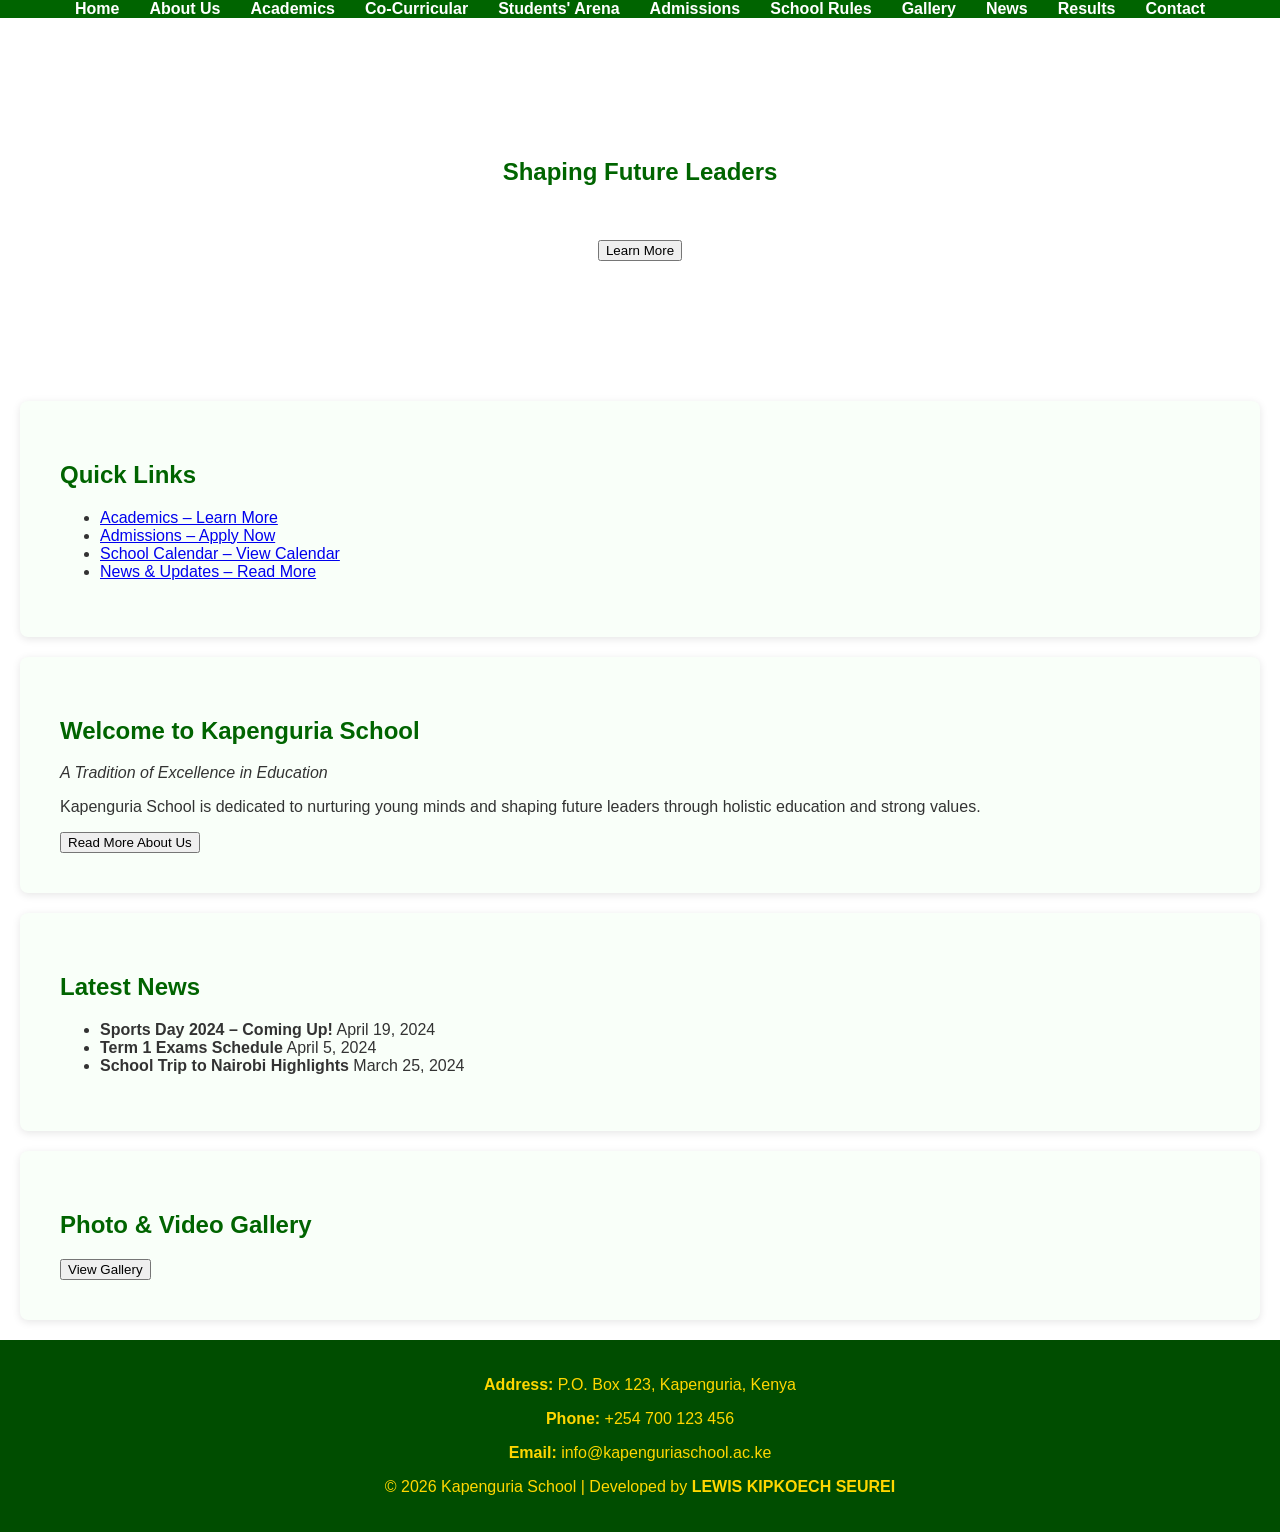
==== index.html @ b2e63610 "Update index.html" ====
<!DOCTYPE html>
<html lang="en">
<head>
  <meta charset="UTF-8">
  <title>Kapenguria School</title>
  <link rel="stylesheet" href="style.css">

  <!-- Google Analytics -->
  <script async src="https://www.googletagmanager.com/gtag/js?id=G-9W8LFZ3WFD"></script>
  <script>
    window.dataLayer = window.dataLayer || [];
    function gtag(){dataLayer.push(arguments);}
    gtag('js', new Date());
    gtag('config', 'G-9W8LFZ3WFD');
  </script>
</head>
<body>
  <header>
    <nav>
      <ul>
        <li><a href="index.html">Home</a></li>
        <li><a href="about.html">About Us</a></li>
        <li><a href="academics.html">Academics</a></li>
        <li><a href="co-curricular.html">Co-Curricular</a></li>
        <li><a href="students.html">Students' Arena</a></li>
        <li><a href="admissions.html">Admissions</a></li>
        <li><a href="rules.html">School Rules</a></li>
        <li><a href="gallery.html">Gallery</a></li>
        <li><a href="news.html">News</a></li>
        <li><a href="results.html">Results</a></li>
        <li><a href="contact.html">Contact</a></li>
      </ul>
    </nav>
  </header>

  <section class="hero">
    <h1>Shaping Future Leaders</h1>
    <p>Excellence • Discipline • Success</p>
    <button>Learn More</button>
  </section>

  <section class="card">
    <h2>Quick Links</h2>
    <ul>
      <li><a href="academics.html">Academics – Learn More</a></li>
      <li><a href="admissions.html">Admissions – Apply Now</a></li>
      <li><a href="calendar.html">School Calendar – View Calendar</a></li>
      <li><a href="news.html">News & Updates – Read More</a></li>
    </ul>
  </section>

  <section class="card">
    <h2>Welcome to Kapenguria School</h2>
    <p><em>A Tradition of Excellence in Education</em></p>
    <p>Kapenguria School is dedicated to nurturing young minds and shaping future leaders through holistic education and strong values.</p>
    <button>Read More About Us</button>
  </section>

  <section class="card">
    <h2>Latest News</h2>
    <ul>
      <li><strong>Sports Day 2024 – Coming Up!</strong> April 19, 2024</li>
      <li><strong>Term 1 Exams Schedule</strong> April 5, 2024</li>
      <li><strong>School Trip to Nairobi Highlights</strong> March 25, 2024</li>
    </ul>
  </section>

  <section class="card">
    <h2>Photo & Video Gallery</h2>
    <button>View Gallery</button>
  </section>

  <footer>
    <p><strong>Address:</strong> P.O. Box 123, Kapenguria, Kenya</p>
    <p><strong>Phone:</strong> +254 700 123 456</p>
    <p><strong>Email:</strong> info@kapenguriaschool.ac.ke</p>
    <p>© 2026 Kapenguria School | Developed by <strong>LEWIS KIPKOECH SEUREI</strong></p>
  </footer>
</body>
</html>
---- style.css ----
body {font-family:'Montserrat',sans-serif;margin:0;padding:0;color:#333;background:#fff;}
h1,h2,h3 {font-family:'Oswald',sans-serif;color:#006400;}
nav {background:#006400;}
nav ul {list-style:none;display:flex;justify-content:center;margin:0;padding:0;}
nav ul li {margin:0 15px;}
nav ul li a {color:white;text-decoration:none;font-weight:bold;}
nav ul li a:hover {color:#FFD700;}
.hero {background:url('../images/hero.jpg') center/cover no-repeat;color:white;text-align:center;padding:120px 20px;}
.btn {background:#FFD700;color:#004d00;padding:10px 20px;border-radius:5px;text-decoration:none;font-weight:bold;}
.card {background:#f9fff9;padding:40px;margin:20px;border-radius:8px;box-shadow:0 2px 8px rgba(0,0,0,0.1);}
footer {background:#004d00;color:white;text-align:center;padding:20px;}
footer p {color:#FFD700;}
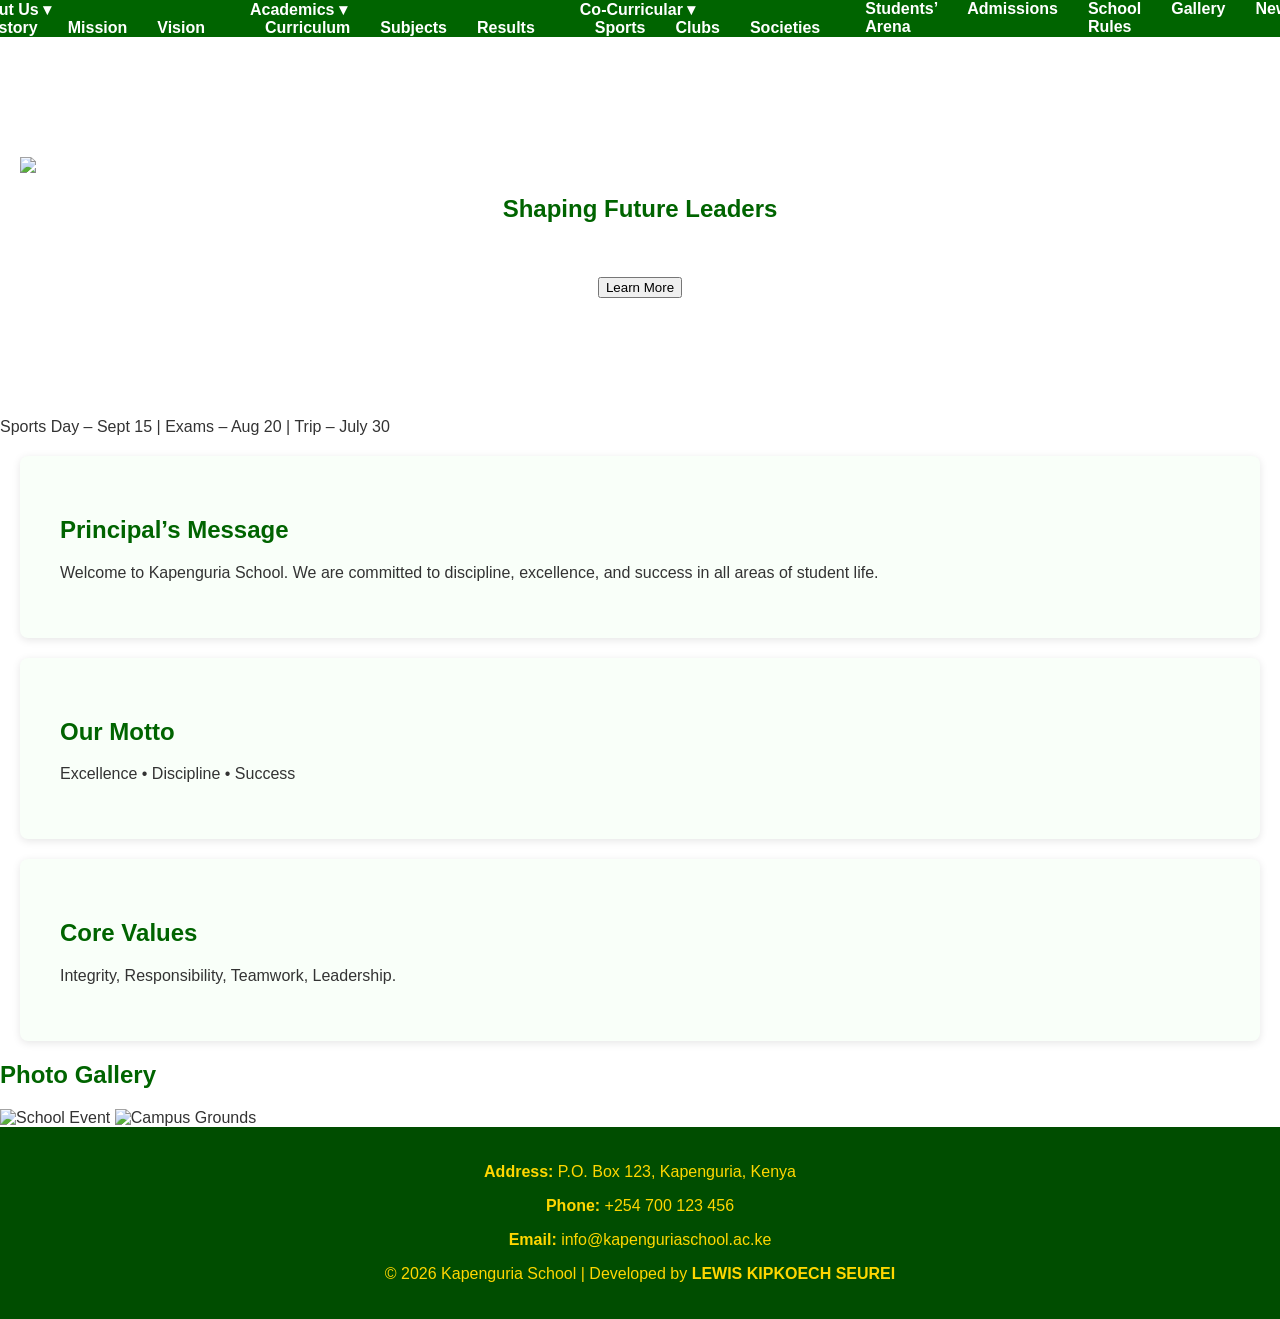
==== commit a1430f81: "Update index.html" ====
--- a/index.html
+++ b/index.html
@@ -3,78 +3,114 @@
 <head>
   <meta charset="UTF-8">
   <title>Kapenguria School</title>
-  <link rel="stylesheet" href="style.css">
-
-  <!-- Google Analytics -->
-  <script async src="https://www.googletagmanager.com/gtag/js?id=G-9W8LFZ3WFD"></script>
-  <script>
-    window.dataLayer = window.dataLayer || [];
-    function gtag(){dataLayer.push(arguments);}
-    gtag('js', new Date());
-    gtag('config', 'G-9W8LFZ3WFD');
-  </script>
+  <link rel="stylesheet" href="style.css"> <!-- Maroon & Cream theme -->
+  <style>
+    /* Slideshow styling */
+    .slides img { display: none; }
+    .slides img.active { display: block; }
+  </style>
 </head>
 <body>
+  <!-- Navigation -->
   <header>
     <nav>
       <ul>
         <li><a href="index.html">Home</a></li>
-        <li><a href="about.html">About Us</a></li>
-        <li><a href="academics.html">Academics</a></li>
-        <li><a href="co-curricular.html">Co-Curricular</a></li>
-        <li><a href="students.html">Students' Arena</a></li>
+        <li class="dropdown"><a href="about.html">About Us ▾</a>
+          <ul class="dropdown-content">
+            <li><a href="about.html#history">History</a></li>
+            <li><a href="about.html#mission">Mission</a></li>
+            <li><a href="about.html#vision">Vision</a></li>
+          </ul>
+        </li>
+        <li class="dropdown"><a href="academics.html">Academics ▾</a>
+          <ul class="dropdown-content">
+            <li><a href="academics.html#curriculum">Curriculum</a></li>
+            <li><a href="academics.html#subjects">Subjects</a></li>
+            <li><a href="results.html">Results</a></li>
+          </ul>
+        </li>
+        <li class="dropdown"><a href="co-curricular.html">Co-Curricular ▾</a>
+          <ul class="dropdown-content">
+            <li><a href="co-curricular.html#sports">Sports</a></li>
+            <li><a href="co-curricular.html#clubs">Clubs</a></li>
+            <li><a href="co-curricular.html#societies">Societies</a></li>
+          </ul>
+        </li>
+        <li><a href="students.html">Students’ Arena</a></li>
         <li><a href="admissions.html">Admissions</a></li>
         <li><a href="rules.html">School Rules</a></li>
         <li><a href="gallery.html">Gallery</a></li>
         <li><a href="news.html">News</a></li>
-        <li><a href="results.html">Results</a></li>
         <li><a href="contact.html">Contact</a></li>
       </ul>
     </nav>
   </header>
 
+  <!-- Hero Slideshow -->
   <section class="hero">
-    <h1>Shaping Future Leaders</h1>
-    <p>Excellence • Discipline • Success</p>
-    <button>Learn More</button>
+    <div class="slides">
+      <!-- Main Imgur hero image -->
+      <img src="https://i.imgur.com/YvYEh6N.jpg" alt="Kapenguria School Hero" class="active">
+      <!-- Secondary hero image -->
+      <img src="https://i.imgur.com/edsDFaW.jpg" alt="School Campus">
+      <!-- Removed broken/unused images -->
+    </div>
+    <div class="hero-text">
+      <h1>Shaping Future Leaders</h1>
+      <p>Excellence • Discipline • Success</p>
+      <button>Learn More</button>
+    </div>
   </section>
 
-  <section class="card">
-    <h2>Quick Links</h2>
-    <ul>
-      <li><a href="academics.html">Academics – Learn More</a></li>
-      <li><a href="admissions.html">Admissions – Apply Now</a></li>
-      <li><a href="calendar.html">School Calendar – View Calendar</a></li>
-      <li><a href="news.html">News & Updates – Read More</a></li>
-    </ul>
+  <!-- Announcements -->
+  <section class="ticker">
+    <div class="ticker-text">Sports Day – Sept 15 | Exams – Aug 20 | Trip – July 30</div>
   </section>
 
+  <!-- Principal’s Message -->
   <section class="card">
-    <h2>Welcome to Kapenguria School</h2>
-    <p><em>A Tradition of Excellence in Education</em></p>
-    <p>Kapenguria School is dedicated to nurturing young minds and shaping future leaders through holistic education and strong values.</p>
-    <button>Read More About Us</button>
+    <h2>Principal’s Message</h2>
+    <p>Welcome to Kapenguria School. We are committed to discipline, excellence, and success in all areas of student life.</p>
   </section>
 
-  <section class="card">
-    <h2>Latest News</h2>
-    <ul>
-      <li><strong>Sports Day 2024 – Coming Up!</strong> April 19, 2024</li>
-      <li><strong>Term 1 Exams Schedule</strong> April 5, 2024</li>
-      <li><strong>School Trip to Nairobi Highlights</strong> March 25, 2024</li>
-    </ul>
+  <!-- Motto & Values -->
+  <section class="card"><h2>Our Motto</h2><p>Excellence • Discipline • Success</p></section>
+  <section class="card"><h2>Core Values</h2><p>Integrity, Responsibility, Teamwork, Leadership.</p></section>
+
+  <!-- Gallery Preview -->
+  <section class="gallery">
+    <h2>Photo Gallery</h2>
+    <div class="gallery-grid">
+      <!-- Only working Imgur links kept -->
+      <img src="https://i.imgur.com/YvYEh6N.jpg" alt="School Event">
+      <img src="https://i.imgur.com/edsDFaW.jpg" alt="Campus Grounds">
+    </div>
   </section>
 
-  <section class="card">
-    <h2>Photo & Video Gallery</h2>
-    <button>View Gallery</button>
-  </section>
-
+  <!-- Footer -->
   <footer>
     <p><strong>Address:</strong> P.O. Box 123, Kapenguria, Kenya</p>
     <p><strong>Phone:</strong> +254 700 123 456</p>
     <p><strong>Email:</strong> info@kapenguriaschool.ac.ke</p>
     <p>© 2026 Kapenguria School | Developed by <strong>LEWIS KIPKOECH SEUREI</strong></p>
   </footer>
+
+  <!-- Slideshow Script -->
+  <script>
+    let current = 0;
+    const slides = document.querySelectorAll('.slides img');
+    function showSlide(index) {
+      slides.forEach((img, i) => {
+        img.classList.remove('active');
+        if (i === index) img.classList.add('active');
+      });
+    }
+    function nextSlide() {
+      current = (current + 1) % slides.length;
+      showSlide(current);
+    }
+    setInterval(nextSlide, 4000); // change every 4 seconds
+  </script>
 </body>
 </html>
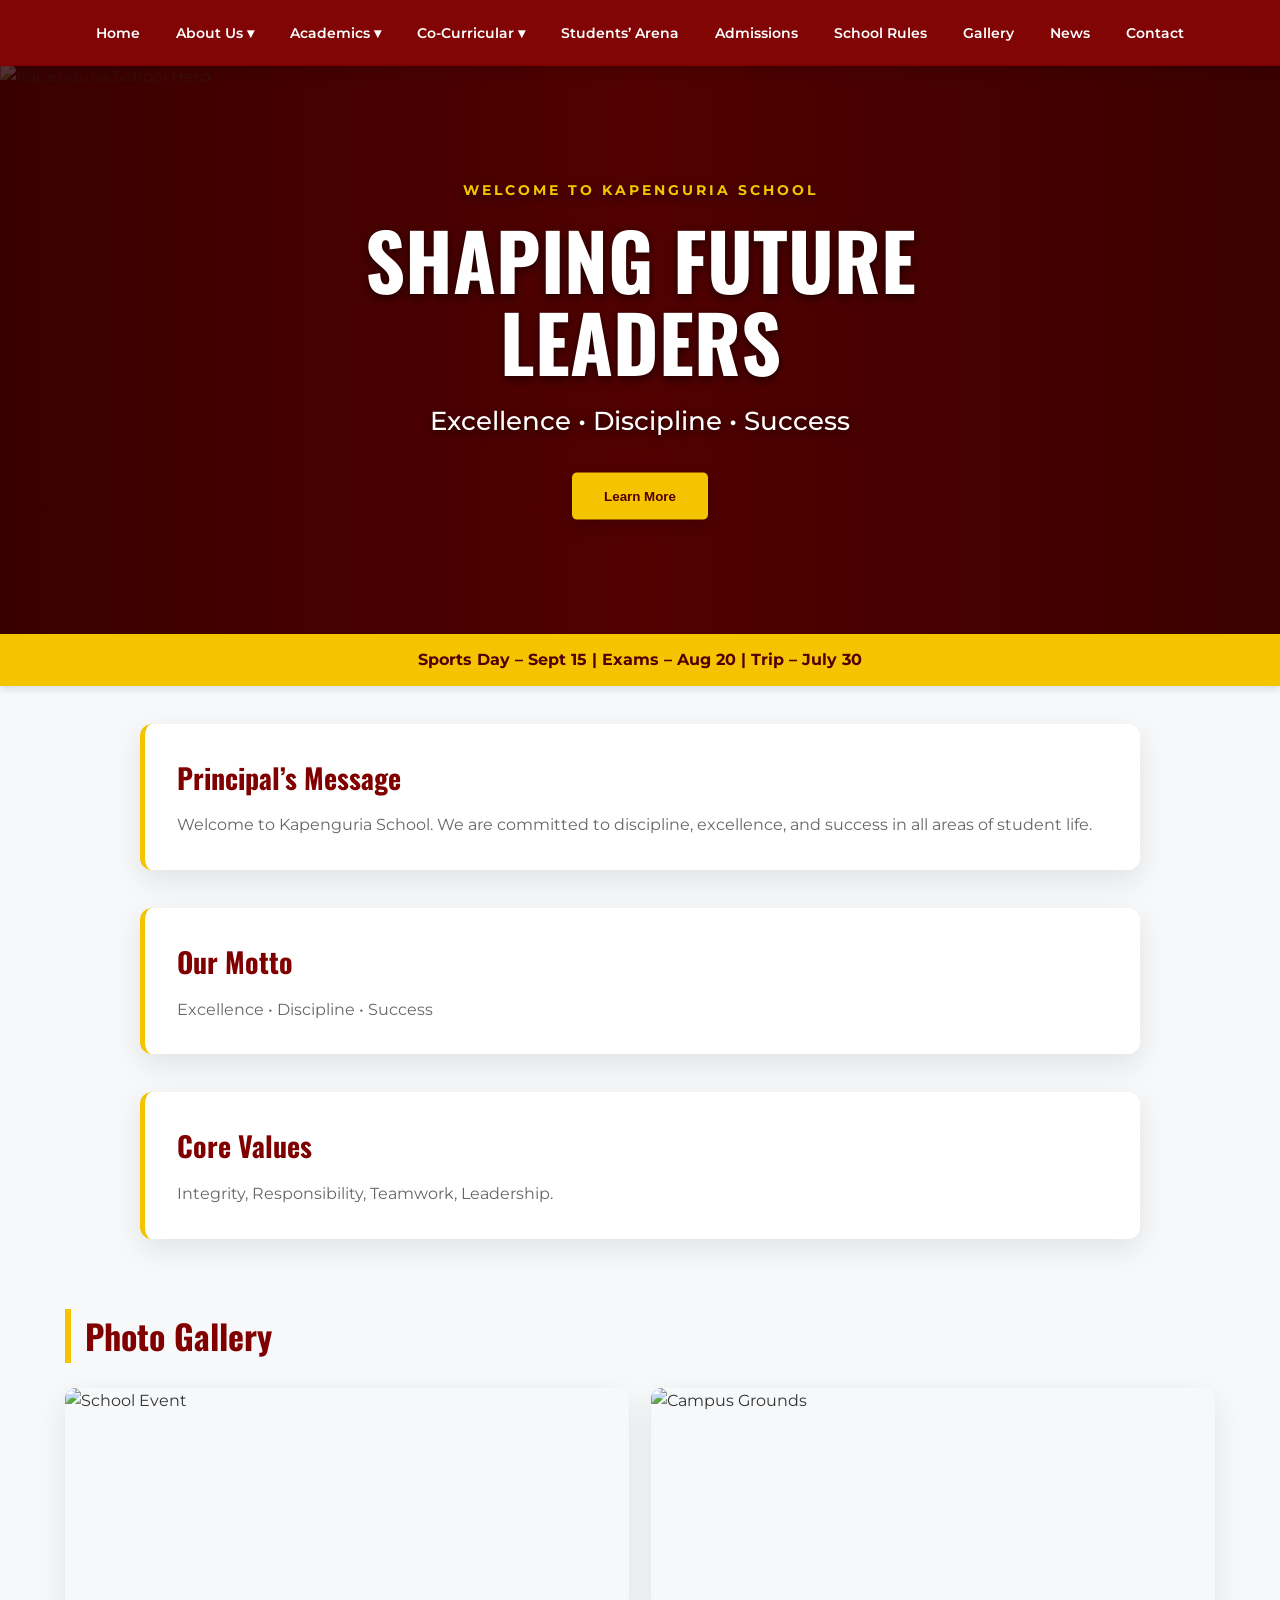
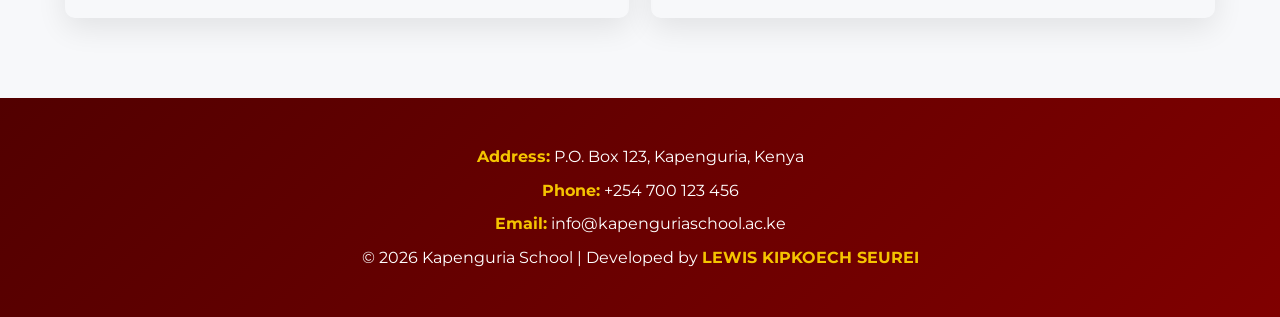
==== commit 6f90472b: "Enhance HTML structure with viewport and favicon Added viewport meta tag and favicon link. Updated c" ====
--- a/index.html
+++ b/index.html
@@ -3,15 +3,21 @@
 <head>
   <meta charset="UTF-8">
   <title>Kapenguria School</title>
-  <link rel="stylesheet" href="style.css"> <!-- Maroon & Cream theme -->
+  <meta name="viewport" content="width=device-width, initial-scale=1.0">
+  <!-- Favicon -->
+  <link rel="icon" type="image/png" href="https://i.imgur.com/tyjm8K4.png">
+  <!-- Styles -->
+  <link rel="stylesheet" href="style.css">
   <style>
-    /* Slideshow styling */
+    /* Ensure slideshow shows first image */
     .slides img { display: none; }
     .slides img.active { display: block; }
   </style>
 </head>
 <body>
-  <!-- Navigation -->
+  <!-- =========================
+       NAVIGATION
+  ========================== -->
   <header>
     <nav>
       <ul>
@@ -47,14 +53,14 @@
     </nav>
   </header>
 
-  <!-- Hero Slideshow -->
+  <!-- =========================
+       HERO SECTION
+  ========================== -->
   <section class="hero">
     <div class="slides">
-      <!-- Main Imgur hero image -->
+      <!-- Verified Imgur images only -->
       <img src="https://i.imgur.com/YvYEh6N.jpg" alt="Kapenguria School Hero" class="active">
-      <!-- Secondary hero image -->
       <img src="https://i.imgur.com/edsDFaW.jpg" alt="School Campus">
-      <!-- Removed broken/unused images -->
     </div>
     <div class="hero-text">
       <h1>Shaping Future Leaders</h1>
@@ -63,32 +69,48 @@
     </div>
   </section>
 
-  <!-- Announcements -->
+  <!-- =========================
+       ANNOUNCEMENTS
+  ========================== -->
   <section class="ticker">
     <div class="ticker-text">Sports Day – Sept 15 | Exams – Aug 20 | Trip – July 30</div>
   </section>
 
-  <!-- Principal’s Message -->
+  <!-- =========================
+       PRINCIPAL’S MESSAGE
+  ========================== -->
   <section class="card">
     <h2>Principal’s Message</h2>
     <p>Welcome to Kapenguria School. We are committed to discipline, excellence, and success in all areas of student life.</p>
   </section>
 
-  <!-- Motto & Values -->
-  <section class="card"><h2>Our Motto</h2><p>Excellence • Discipline • Success</p></section>
-  <section class="card"><h2>Core Values</h2><p>Integrity, Responsibility, Teamwork, Leadership.</p></section>
+  <!-- =========================
+       MOTTO & VALUES
+  ========================== -->
+  <section class="card">
+    <h2>Our Motto</h2>
+    <p>Excellence • Discipline • Success</p>
+  </section>
 
-  <!-- Gallery Preview -->
+  <section class="card">
+    <h2>Core Values</h2>
+    <p>Integrity, Responsibility, Teamwork, Leadership.</p>
+  </section>
+
+  <!-- =========================
+       GALLERY PREVIEW
+  ========================== -->
   <section class="gallery">
     <h2>Photo Gallery</h2>
     <div class="gallery-grid">
-      <!-- Only working Imgur links kept -->
       <img src="https://i.imgur.com/YvYEh6N.jpg" alt="School Event">
       <img src="https://i.imgur.com/edsDFaW.jpg" alt="Campus Grounds">
     </div>
   </section>
 
-  <!-- Footer -->
+  <!-- =========================
+       FOOTER
+  ========================== -->
   <footer>
     <p><strong>Address:</strong> P.O. Box 123, Kapenguria, Kenya</p>
     <p><strong>Phone:</strong> +254 700 123 456</p>
@@ -96,7 +118,9 @@
     <p>© 2026 Kapenguria School | Developed by <strong>LEWIS KIPKOECH SEUREI</strong></p>
   </footer>
 
-  <!-- Slideshow Script -->
+  <!-- =========================
+       SLIDESHOW SCRIPT
+  ========================== -->
   <script>
     let current = 0;
     const slides = document.querySelectorAll('.slides img');
@@ -114,3 +138,4 @@
   </script>
 </body>
 </html>
+
--- a/style.css
+++ b/style.css
@@ -1,13 +1,431 @@
-body {font-family:'Montserrat',sans-serif;margin:0;padding:0;color:#333;background:#fff;}
-h1,h2,h3 {font-family:'Oswald',sans-serif;color:#006400;}
-nav {background:#006400;}
-nav ul {list-style:none;display:flex;justify-content:center;margin:0;padding:0;}
-nav ul li {margin:0 15px;}
-nav ul li a {color:white;text-decoration:none;font-weight:bold;}
-nav ul li a:hover {color:#FFD700;}
-.hero {background:url('../images/hero.jpg') center/cover no-repeat;color:white;text-align:center;padding:120px 20px;}
-.btn {background:#FFD700;color:#004d00;padding:10px 20px;border-radius:5px;text-decoration:none;font-weight:bold;}
-.card {background:#f9fff9;padding:40px;margin:20px;border-radius:8px;box-shadow:0 2px 8px rgba(0,0,0,0.1);}
-footer {background:#004d00;color:white;text-align:center;padding:20px;}
-footer p {color:#FFD700;}
-
+@import url('https://fonts.googleapis.com/css2?family=Montserrat:wght@400;500;600;700&family=Oswald:wght@500;600;700&display=swap');
+
+/* =========================
+   RESET & BASE
+========================= */
+:root {
+  --maroon: #800000;
+  --dark-maroon: #520000;
+  --gold: #f5c400;
+  --light-gold: #fff3b0;
+  --cream: #fffdf0;
+  --white: #ffffff;
+  --text: #333333;
+  --muted: #666666;
+  --shadow: 0 10px 30px rgba(0, 0, 0, 0.09);
+}
+
+* {
+  margin: 0;
+  padding: 0;
+  box-sizing: border-box;
+}
+
+html {
+  scroll-behavior: smooth;
+}
+
+body {
+  font-family: 'Montserrat', Arial, sans-serif;
+  line-height: 1.6;
+  background: #f7f8fa;
+  color: var(--text);
+}
+
+img {
+  max-width: 100%;
+  display: block;
+}
+
+a {
+  transition: all 0.3s ease;
+}
+
+/* =========================
+   NAVIGATION
+========================= */
+header nav {
+  background: rgba(128, 0, 0, 0.98);
+  position: fixed;
+  top: 0;
+  left: 0;
+  width: 100%;
+  z-index: 1000;
+  box-shadow: 0 3px 15px rgba(0, 0, 0, 0.2);
+}
+
+header nav ul {
+  list-style: none;
+  display: flex;
+  justify-content: center;
+  align-items: center;
+  flex-wrap: wrap;
+  padding: 0 20px;
+  min-height: 64px;
+}
+
+header nav ul li {
+  position: relative;
+  margin: 0 3px;
+}
+
+header nav ul li a {
+  display: block;
+  color: var(--white);
+  text-decoration: none;
+  font-weight: 600;
+  font-size: 14px;
+  padding: 22px 15px;
+  font-family: 'Montserrat', sans-serif;
+}
+
+header nav ul li a:hover {
+  color: var(--gold);
+  background: rgba(255, 255, 255, 0.08);
+}
+
+/* Dropdown */
+.dropdown-content {
+  display: none;
+  position: absolute;
+  top: 64px;
+  left: 0;
+  min-width: 210px;
+  background: var(--maroon);
+  border-top: 3px solid var(--gold);
+  box-shadow: 0 8px 20px rgba(0, 0, 0, 0.25);
+  border-radius: 0 0 6px 6px;
+  padding: 8px 0;
+}
+
+.dropdown-content li {
+  width: 100%;
+  margin: 0;
+}
+
+.dropdown-content li a {
+  padding: 12px 18px;
+  white-space: nowrap;
+}
+
+.dropdown-content li a:hover {
+  background: var(--gold);
+  color: var(--maroon);
+}
+
+.dropdown:hover .dropdown-content {
+  display: block;
+}
+
+/* =========================
+   HERO SECTION
+========================= */
+.hero {
+  position: relative;
+  margin-top: 64px;
+  min-height: 570px;
+  overflow: hidden;
+  background: var(--dark-maroon);
+}
+
+.hero::after {
+  content: "";
+  position: absolute;
+  inset: 0;
+  background:
+    linear-gradient(
+      90deg,
+      rgba(50, 0, 0, 0.78),
+      rgba(80, 0, 0, 0.38),
+      rgba(0, 0, 0, 0.28)
+    );
+  z-index: 1;
+}
+
+.slides,
+.slides img {
+  width: 100%;
+  height: 570px;
+}
+
+.slides img {
+  object-fit: cover;
+  display: none;
+}
+
+.hero-text {
+  position: absolute;
+  z-index: 2;
+  top: 50%;
+  left: 50%;
+  width: min(90%, 850px);
+  transform: translate(-50%, -50%);
+  text-align: center;
+  color: var(--white);
+  text-shadow: 0 3px 10px rgba(0, 0, 0, 0.6);
+}
+
+.hero-text::before {
+  content: "WELCOME TO KAPENGURIA SCHOOL";
+  display: block;
+  color: var(--gold);
+  font-size: 14px;
+  font-weight: 700;
+  letter-spacing: 3px;
+  margin-bottom: 18px;
+}
+
+.hero-text h1 {
+  font-family: 'Oswald', sans-serif;
+  font-size: clamp(42px, 7vw, 78px);
+  line-height: 1.05;
+  margin-bottom: 18px;
+  text-transform: uppercase;
+}
+
+.hero-text p {
+  font-size: clamp(18px, 2.5vw, 26px);
+  font-weight: 500;
+}
+
+.hero-text button {
+  margin-top: 30px;
+  padding: 14px 30px;
+  background: var(--gold);
+  border: 2px solid var(--gold);
+  border-radius: 5px;
+  font-weight: 700;
+  cursor: pointer;
+  color: var(--dark-maroon);
+  box-shadow: 0 5px 15px rgba(0, 0, 0, 0.2);
+  transition: 0.3s ease;
+}
+
+.hero-text button:hover {
+  background: transparent;
+  color: var(--white);
+  transform: translateY(-3px);
+}
+
+/* =========================
+   ANNOUNCEMENTS
+========================= */
+.ticker {
+  background: var(--gold);
+  color: var(--dark-maroon);
+  font-weight: 700;
+  overflow: hidden;
+  white-space: nowrap;
+  padding: 13px 10px;
+  text-align: center;
+  box-shadow: 0 3px 8px rgba(0, 0, 0, 0.12);
+}
+
+.ticker-text {
+  display: inline-block;
+  will-change: transform;
+}
+
+/* =========================
+   CONTENT CARDS
+========================= */
+.card {
+  background: var(--white);
+  margin: 38px auto;
+  padding: 32px;
+  max-width: 1000px;
+  border-radius: 12px;
+  border-left: 5px solid var(--gold);
+  box-shadow: var(--shadow);
+  transition: transform 0.3s ease, box-shadow 0.3s ease;
+}
+
+.card:hover {
+  transform: translateY(-5px);
+  box-shadow: 0 15px 35px rgba(0, 0, 0, 0.13);
+}
+
+.card h2 {
+  color: var(--maroon);
+  margin-bottom: 12px;
+  font-family: 'Oswald', sans-serif;
+  font-size: 28px;
+}
+
+.card p {
+  color: var(--muted);
+}
+
+/* =========================
+   GALLERY
+========================= */
+.gallery {
+  margin: 70px auto;
+  max-width: 1200px;
+  padding: 0 25px;
+}
+
+.gallery h2 {
+  font-size: 34px;
+  margin-bottom: 25px;
+  color: var(--maroon);
+  border-left: 6px solid var(--gold);
+  padding-left: 14px;
+  font-family: 'Oswald', sans-serif;
+}
+
+.gallery-grid {
+  display: grid;
+  grid-template-columns: repeat(auto-fit, minmax(250px, 1fr));
+  gap: 22px;
+}
+
+.gallery-grid img {
+  width: 100%;
+  height: 230px;
+  object-fit: cover;
+  border-radius: 10px;
+  box-shadow: var(--shadow);
+  transition: transform 0.35s ease, box-shadow 0.35s ease;
+  cursor: pointer;
+}
+
+.gallery-grid img:hover {
+  transform: scale(1.04);
+  box-shadow: 0 15px 30px rgba(0, 0, 0, 0.2);
+}
+
+/* =========================
+   LIGHTBOX
+========================= */
+.lightbox {
+  display: none;
+  position: fixed;
+  z-index: 2000;
+  inset: 0;
+  background: rgba(0, 0, 0, 0.9);
+  justify-content: center;
+  align-items: center;
+  padding: 30px;
+}
+
+.lightbox:target {
+  display: flex;
+}
+
+.lightbox img {
+  max-width: 90%;
+  max-height: 82%;
+  border: 4px solid var(--gold);
+  border-radius: 10px;
+}
+
+.lightbox-close {
+  position: absolute;
+  top: 20px;
+  right: 30px;
+  color: var(--gold);
+  font-size: 42px;
+  text-decoration: none;
+  font-weight: bold;
+}
+
+/* =========================
+   FOOTER
+========================= */
+footer {
+  background: linear-gradient(135deg, #520000, #800000);
+  color: var(--white);
+  text-align: center;
+  padding: 38px 20px;
+  margin-top: 80px;
+}
+
+footer p {
+  margin: 8px 0;
+}
+
+footer p strong {
+  color: var(--gold);
+}
+
+/* =========================
+   RESPONSIVE DESIGN
+========================= */
+@media (max-width: 900px) {
+  header nav ul li a {
+    padding: 18px 8px;
+    font-size: 12px;
+  }
+
+  .hero-text h1 {
+    font-size: 52px;
+  }
+}
+
+@media (max-width: 768px) {
+  header nav {
+    position: relative;
+  }
+
+  header nav ul {
+    flex-direction: column;
+    padding: 8px 0;
+  }
+
+  header nav ul li {
+    width: 100%;
+    text-align: center;
+  }
+
+  header nav ul li a {
+    padding: 10px;
+  }
+
+  .dropdown-content {
+    position: static;
+    width: 100%;
+    box-shadow: none;
+  }
+
+  .hero {
+    margin-top: 0;
+    min-height: 480px;
+  }
+
+  .slides,
+  .slides img {
+    height: 480px;
+  }
+
+  .hero-text h1 {
+    font-size: 42px;
+  }
+
+  .hero-text p {
+    font-size: 18px;
+  }
+
+  .card {
+    margin: 25px 18px;
+    padding: 25px 20px;
+  }
+
+  .gallery {
+    margin: 45px auto;
+    padding: 0 18px;
+  }
+
+  .gallery h2 {
+    font-size: 29px;
+  }
+
+  .gallery-grid {
+    grid-template-columns: 1fr;
+  }
+
+  .gallery-grid img {
+    height: 240px;
+  }
+}
+
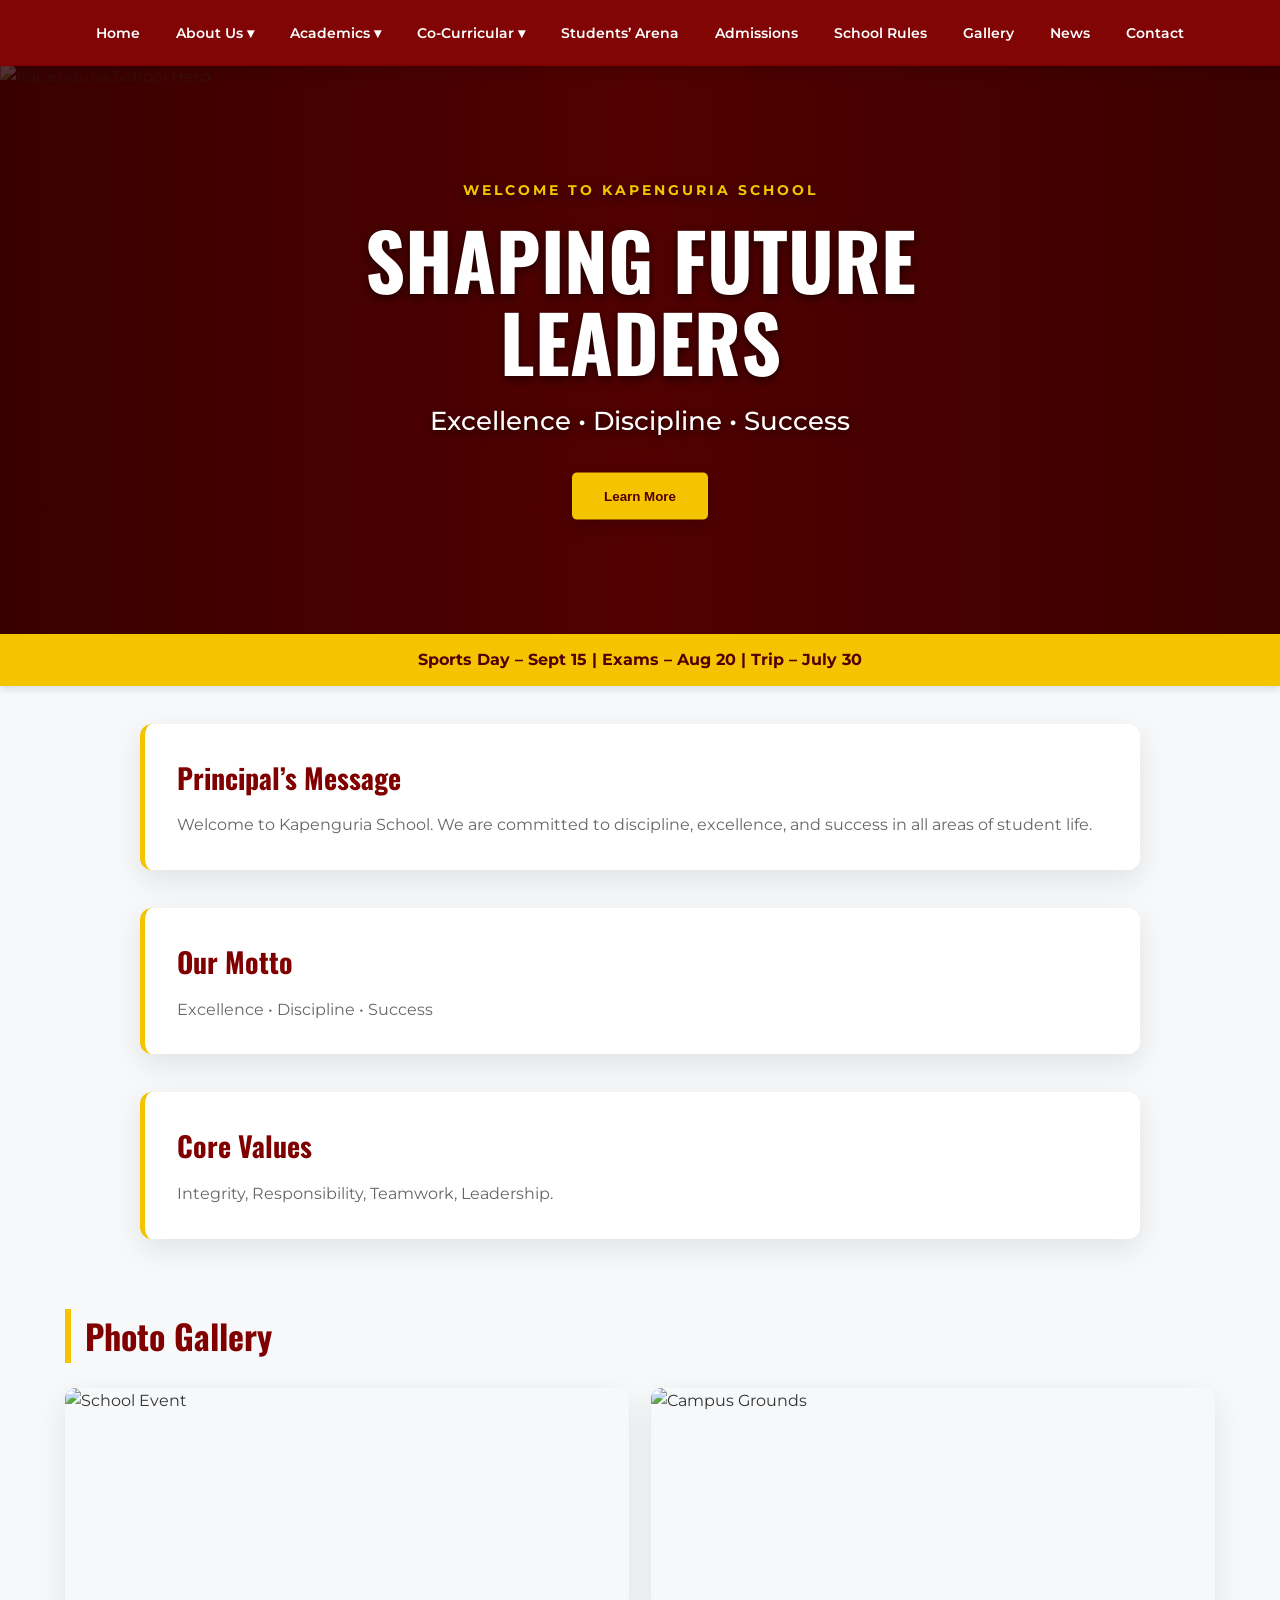
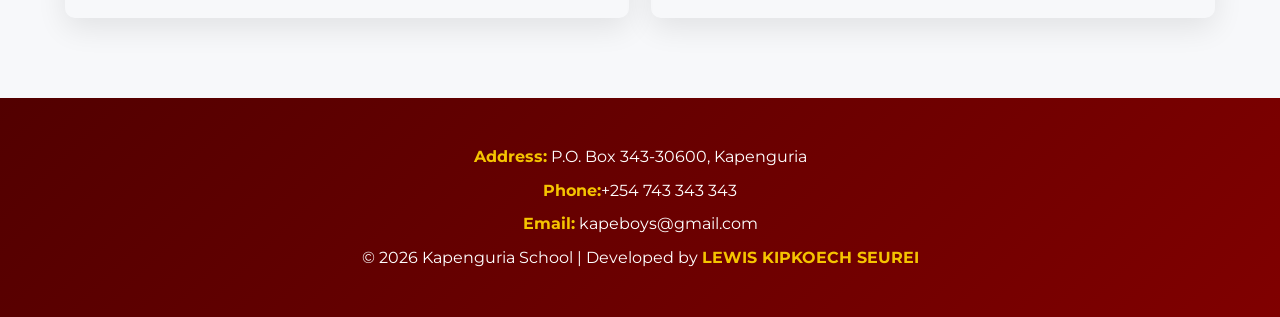
==== commit b7020d9d: "Update index.html" ====
--- a/index.html
+++ b/index.html
@@ -4,6 +4,10 @@
   <meta charset="UTF-8">
   <title>Kapenguria School</title>
   <meta name="viewport" content="width=device-width, initial-scale=1.0">
+
+  <!-- ✅ Google Search Console Verification -->
+  <meta name="google-site-verification" content="PDcqUqILdF3EADrXQjvUUoKU2">
+
   <!-- Favicon -->
   <link rel="icon" type="image/png" href="https://i.imgur.com/tyjm8K4.png">
   <!-- Styles -->
@@ -112,9 +116,9 @@
        FOOTER
   ========================== -->
   <footer>
-    <p><strong>Address:</strong> P.O. Box 123, Kapenguria, Kenya</p>
-    <p><strong>Phone:</strong> +254 700 123 456</p>
-    <p><strong>Email:</strong> info@kapenguriaschool.ac.ke</p>
+    <p><strong>Address:</strong> P.O. Box 343-30600, Kapenguria</p>
+    <p><strong>Phone:</strong>+254 743 343 343 </p>
+    <p><strong>Email:</strong> kapeboys@gmail.com</p>
     <p>© 2026 Kapenguria School | Developed by <strong>LEWIS KIPKOECH SEUREI</strong></p>
   </footer>
 
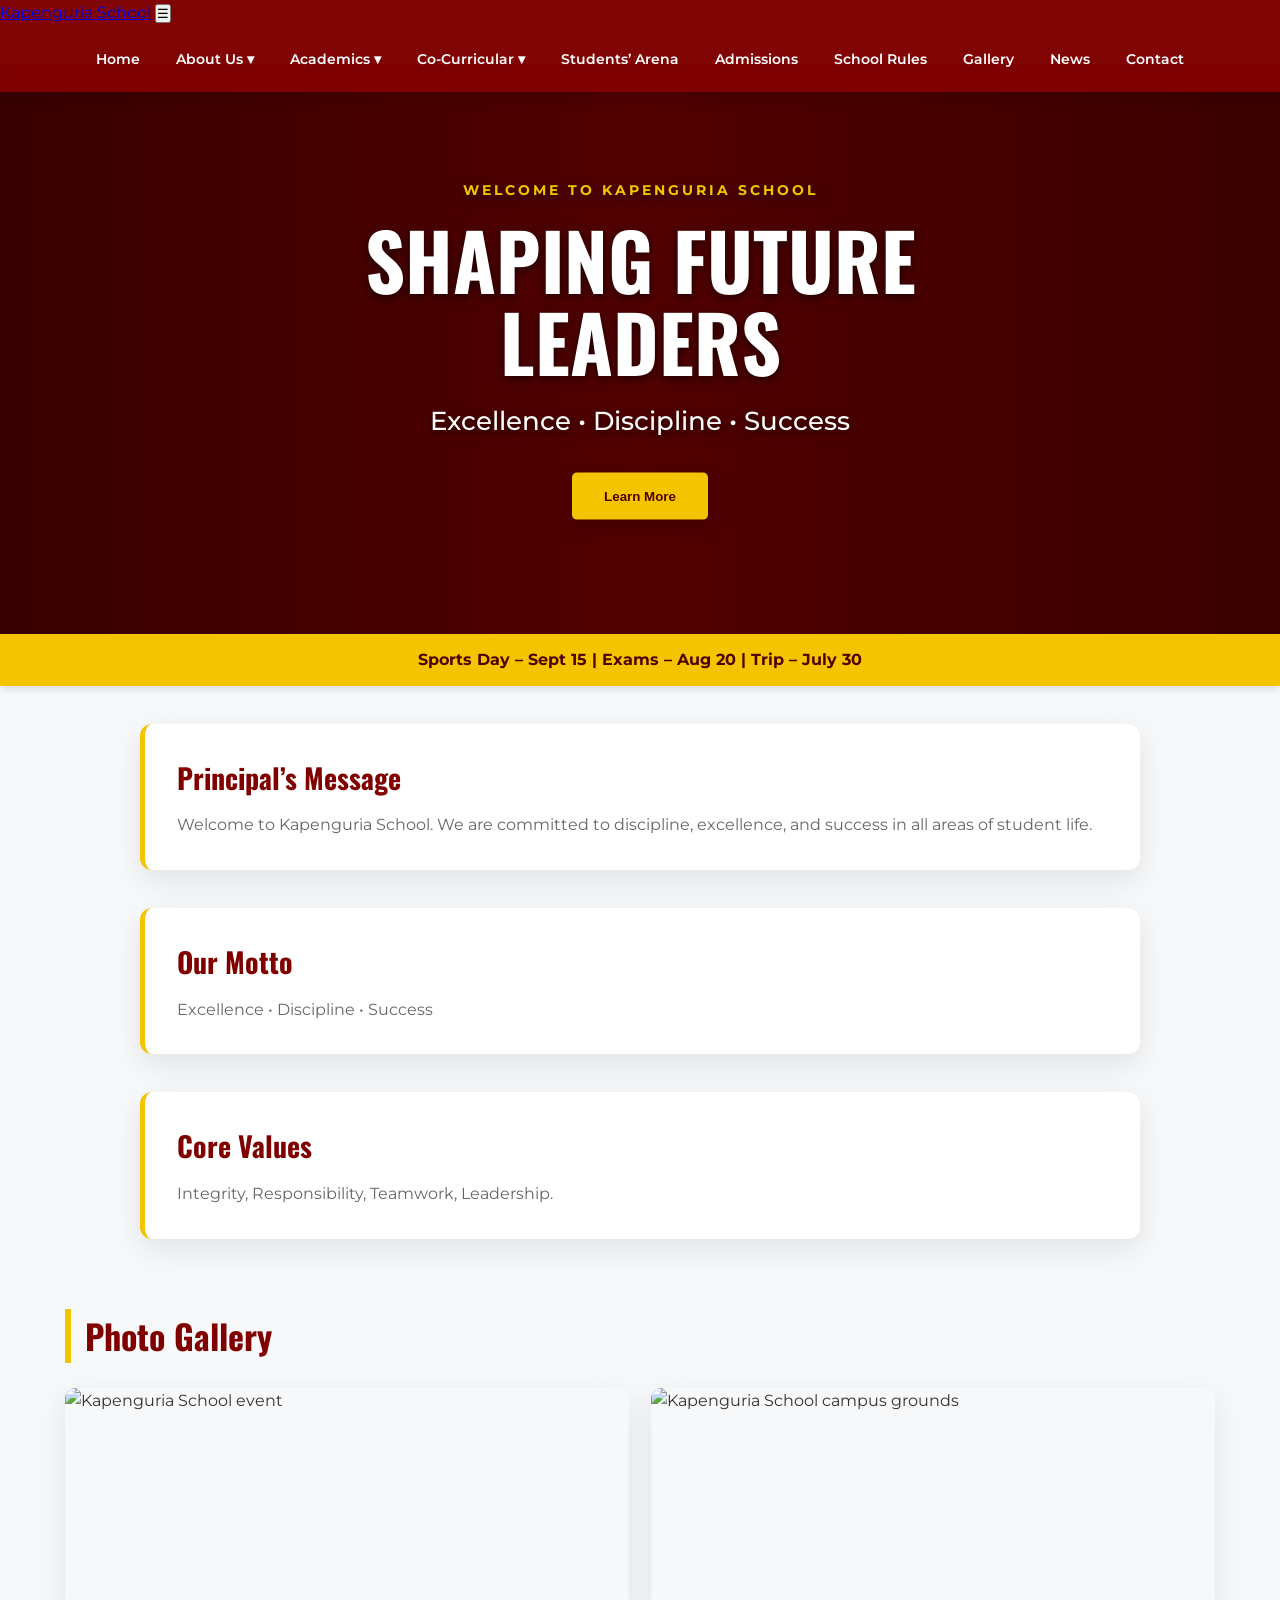
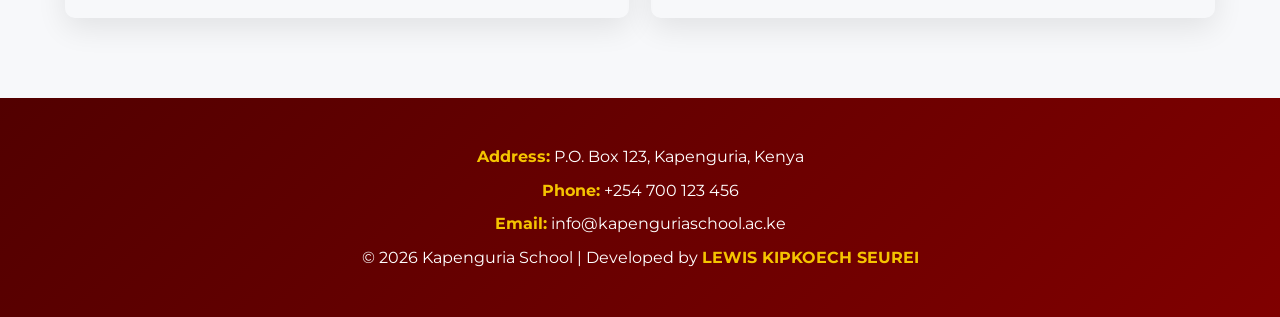
==== commit afd5d51f: "Update index.html" ====
--- a/index.html
+++ b/index.html
@@ -2,51 +2,64 @@
 <html lang="en">
 <head>
   <meta charset="UTF-8">
+  <meta name="viewport" content="width=device-width, initial-scale=1.0">
+
   <title>Kapenguria School</title>
-  <meta name="viewport" content="width=device-width, initial-scale=1.0">
-
-  <!-- ✅ Google Search Console Verification -->
-  <meta name="google-site-verification" content="PDcqUqILdF3EADrXQjvUUoKU2">
-
-  <!-- Favicon -->
+
   <link rel="icon" type="image/png" href="https://i.imgur.com/tyjm8K4.png">
-  <!-- Styles -->
   <link rel="stylesheet" href="style.css">
+
   <style>
-    /* Ensure slideshow shows first image */
+    /* Slideshow */
     .slides img { display: none; }
     .slides img.active { display: block; }
   </style>
 </head>
+
 <body>
+
   <!-- =========================
        NAVIGATION
   ========================== -->
   <header>
-    <nav>
-      <ul>
+    <nav aria-label="Main navigation">
+      <a href="index.html" class="logo">Kapenguria School</a>
+
+      <button class="menu-toggle" type="button"
+        aria-label="Open navigation menu"
+        aria-expanded="false"
+        aria-controls="main-menu">☰</button>
+
+      <ul class="nav-links" id="main-menu">
         <li><a href="index.html">Home</a></li>
-        <li class="dropdown"><a href="about.html">About Us ▾</a>
+
+        <li class="dropdown">
+          <a href="about.html">About Us ▾</a>
           <ul class="dropdown-content">
             <li><a href="about.html#history">History</a></li>
             <li><a href="about.html#mission">Mission</a></li>
             <li><a href="about.html#vision">Vision</a></li>
           </ul>
         </li>
-        <li class="dropdown"><a href="academics.html">Academics ▾</a>
+
+        <li class="dropdown">
+          <a href="academics.html">Academics ▾</a>
           <ul class="dropdown-content">
             <li><a href="academics.html#curriculum">Curriculum</a></li>
             <li><a href="academics.html#subjects">Subjects</a></li>
             <li><a href="results.html">Results</a></li>
           </ul>
         </li>
-        <li class="dropdown"><a href="co-curricular.html">Co-Curricular ▾</a>
+
+        <li class="dropdown">
+          <a href="co-curricular.html">Co-Curricular ▾</a>
           <ul class="dropdown-content">
             <li><a href="co-curricular.html#sports">Sports</a></li>
             <li><a href="co-curricular.html#clubs">Clubs</a></li>
             <li><a href="co-curricular.html#societies">Societies</a></li>
           </ul>
         </li>
+
         <li><a href="students.html">Students’ Arena</a></li>
         <li><a href="admissions.html">Admissions</a></li>
         <li><a href="rules.html">School Rules</a></li>
@@ -60,86 +73,136 @@
   <!-- =========================
        HERO SECTION
   ========================== -->
-  <section class="hero">
-    <div class="slides">
-      <!-- Verified Imgur images only -->
-      <img src="https://i.imgur.com/YvYEh6N.jpg" alt="Kapenguria School Hero" class="active">
-      <img src="https://i.imgur.com/edsDFaW.jpg" alt="School Campus">
-    </div>
-    <div class="hero-text">
-      <h1>Shaping Future Leaders</h1>
+  <main>
+    <section class="hero" aria-label="Kapenguria School introduction">
+      <div class="slides">
+        <img src="https://i.imgur.com/YvYEh6N.jpg" alt="Kapenguria School campus" class="active">
+        <img src="https://i.imgur.com/edsDFaW.jpg" alt="Kapenguria School grounds">
+      </div>
+      <div class="hero-text">
+        <h1>Shaping Future Leaders</h1>
+        <p>Excellence • Discipline • Success</p>
+        <button type="button" onclick="window.location.href='about.html'">Learn More</button>
+      </div>
+    </section>
+
+    <!-- Announcements -->
+    <section class="ticker" aria-label="School announcements">
+      <div class="ticker-text">Sports Day – Sept 15 | Exams – Aug 20 | Trip – July 30</div>
+    </section>
+
+    <!-- Principal's Message -->
+    <section class="card">
+      <h2>Principal’s Message</h2>
+      <p>Welcome to Kapenguria School. We are committed to discipline, excellence, and success in all areas of student life.</p>
+    </section>
+
+    <!-- Motto & Values -->
+    <section class="card">
+      <h2>Our Motto</h2>
       <p>Excellence • Discipline • Success</p>
-      <button>Learn More</button>
-    </div>
-  </section>
-
-  <!-- =========================
-       ANNOUNCEMENTS
-  ========================== -->
-  <section class="ticker">
-    <div class="ticker-text">Sports Day – Sept 15 | Exams – Aug 20 | Trip – July 30</div>
-  </section>
-
-  <!-- =========================
-       PRINCIPAL’S MESSAGE
-  ========================== -->
-  <section class="card">
-    <h2>Principal’s Message</h2>
-    <p>Welcome to Kapenguria School. We are committed to discipline, excellence, and success in all areas of student life.</p>
-  </section>
-
-  <!-- =========================
-       MOTTO & VALUES
-  ========================== -->
-  <section class="card">
-    <h2>Our Motto</h2>
-    <p>Excellence • Discipline • Success</p>
-  </section>
-
-  <section class="card">
-    <h2>Core Values</h2>
-    <p>Integrity, Responsibility, Teamwork, Leadership.</p>
-  </section>
-
-  <!-- =========================
-       GALLERY PREVIEW
-  ========================== -->
-  <section class="gallery">
-    <h2>Photo Gallery</h2>
-    <div class="gallery-grid">
-      <img src="https://i.imgur.com/YvYEh6N.jpg" alt="School Event">
-      <img src="https://i.imgur.com/edsDFaW.jpg" alt="Campus Grounds">
-    </div>
-  </section>
+    </section>
+
+    <section class="card">
+      <h2>Core Values</h2>
+      <p>Integrity, Responsibility, Teamwork, Leadership.</p>
+    </section>
+
+    <!-- Gallery Preview -->
+    <section class="gallery">
+      <h2>Photo Gallery</h2>
+      <div class="gallery-grid">
+        <img src="https://i.imgur.com/YvYEh6N.jpg" alt="Kapenguria School event">
+        <img src="https://i.imgur.com/edsDFaW.jpg" alt="Kapenguria School campus grounds">
+      </div>
+    </section>
+  </main>
 
   <!-- =========================
        FOOTER
   ========================== -->
   <footer>
-    <p><strong>Address:</strong> P.O. Box 343-30600, Kapenguria</p>
-    <p><strong>Phone:</strong>+254 743 343 343 </p>
-    <p><strong>Email:</strong> kapeboys@gmail.com</p>
+    <p><strong>Address:</strong> P.O. Box 123, Kapenguria, Kenya</p>
+    <p><strong>Phone:</strong> +254 700 123 456</p>
+    <p><strong>Email:</strong> info@kapenguriaschool.ac.ke</p>
     <p>© 2026 Kapenguria School | Developed by <strong>LEWIS KIPKOECH SEUREI</strong></p>
   </footer>
 
   <!-- =========================
-       SLIDESHOW SCRIPT
+       SCRIPTS
   ========================== -->
   <script>
-    let current = 0;
-    const slides = document.querySelectorAll('.slides img');
-    function showSlide(index) {
-      slides.forEach((img, i) => {
-        img.classList.remove('active');
-        if (i === index) img.classList.add('active');
-      });
-    }
-    function nextSlide() {
-      current = (current + 1) % slides.length;
-      showSlide(current);
-    }
-    setInterval(nextSlide, 4000); // change every 4 seconds
+    document.addEventListener("DOMContentLoaded", function () {
+      const menuToggle = document.querySelector(".menu-toggle");
+      const navLinks = document.querySelector(".nav-links");
+      const dropdowns = document.querySelectorAll(".dropdown");
+      const mobileBreakpoint = 768;
+
+      // Toggle mobile menu
+      menuToggle.addEventListener("click", function () {
+        const isOpen = navLinks.classList.toggle("active");
+        menuToggle.setAttribute("aria-expanded", isOpen);
+        menuToggle.setAttribute("aria-label", isOpen ? "Close navigation menu" : "Open navigation menu");
+        menuToggle.textContent = isOpen ? "✕" : "☰";
+      });
+
+      // Dropdown handling for mobile
+      dropdowns.forEach(function (dropdown) {
+        const dropdownLink = dropdown.querySelector(":scope > a");
+        dropdownLink.addEventListener("click", function (event) {
+          if (window.innerWidth <= mobileBreakpoint) {
+            event.preventDefault();
+            dropdowns.forEach(item => { if (item !== dropdown) item.classList.remove("open"); });
+            dropdown.classList.toggle("open");
+          }
+        });
+      });
+
+      // Close menu after selecting a normal link
+      document.querySelectorAll(".nav-links > li:not(.dropdown) > a").forEach(link => {
+        link.addEventListener("click", () => {
+          navLinks.classList.remove("active");
+          menuToggle.setAttribute("aria-expanded", "false");
+          menuToggle.setAttribute("aria-label", "Open navigation menu");
+          menuToggle.textContent = "☰";
+        });
+      });
+
+      // Close menu when clicking outside
+      document.addEventListener("click", function (event) {
+        if (!event.target.closest("nav") && window.innerWidth <= mobileBreakpoint) {
+          navLinks.classList.remove("active");
+          menuToggle.setAttribute("aria-expanded", "false");
+          menuToggle.setAttribute("aria-label", "Open navigation menu");
+          menuToggle.textContent = "☰";
+          dropdowns.forEach(dropdown => dropdown.classList.remove("open"));
+        }
+      });
+
+      // Reset menu on desktop resize
+      window.addEventListener("resize", function () {
+        if (window.innerWidth > mobileBreakpoint) {
+          navLinks.classList.remove("active");
+          menuToggle.setAttribute("aria-expanded", "false");
+          menuToggle.setAttribute("aria-label", "Open navigation menu");
+          menuToggle.textContent = "☰";
+          dropdowns.forEach(dropdown => dropdown.classList.remove("open"));
+        }
+      });
+
+      // Hero slideshow
+      const slides = document.querySelectorAll(".slides img");
+      let currentSlide = 0;
+      function showSlide(index) {
+        slides.forEach((slide, i) => slide.classList.toggle("active", i === index));
+      }
+      if (slides.length > 1) {
+        setInterval(() => {
+          currentSlide = (currentSlide + 1) % slides.length;
+          showSlide(currentSlide);
+        }, 4000);
+      }
+    });
   </script>
 </body>
 </html>
-
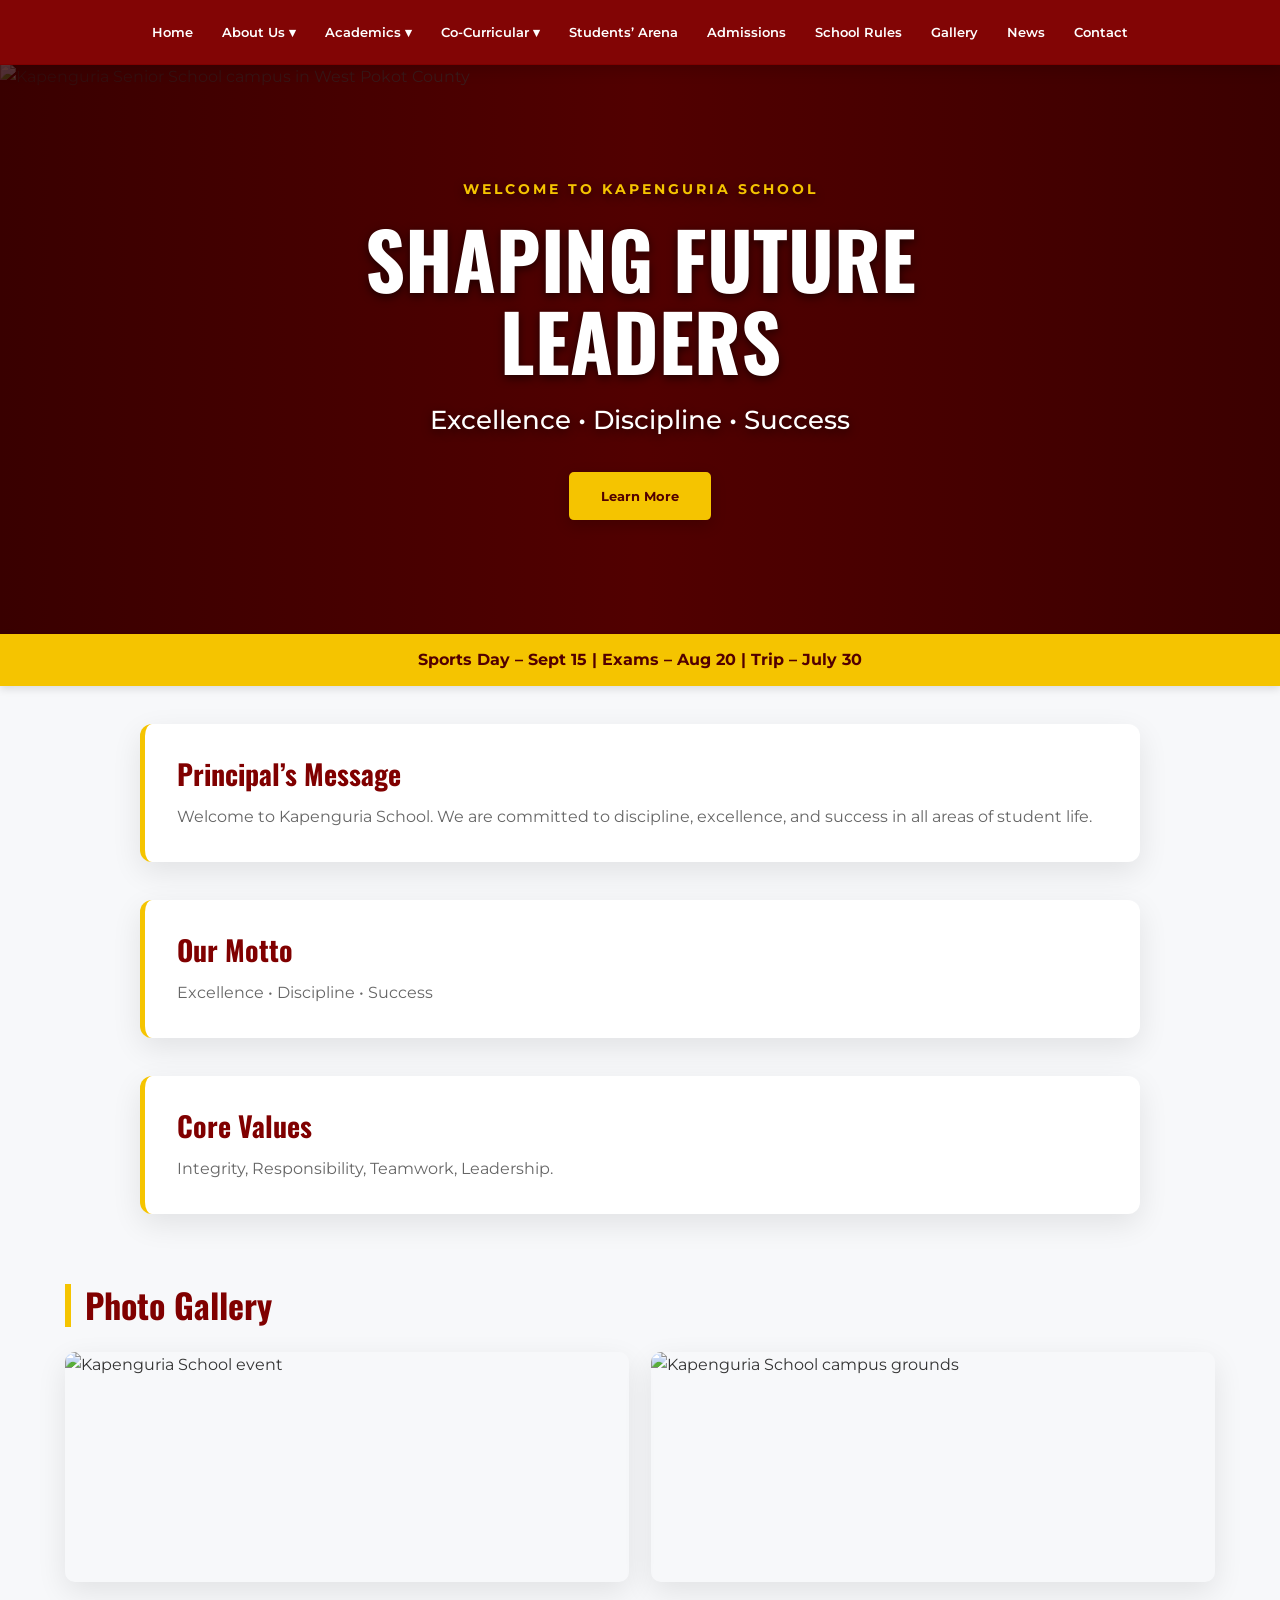
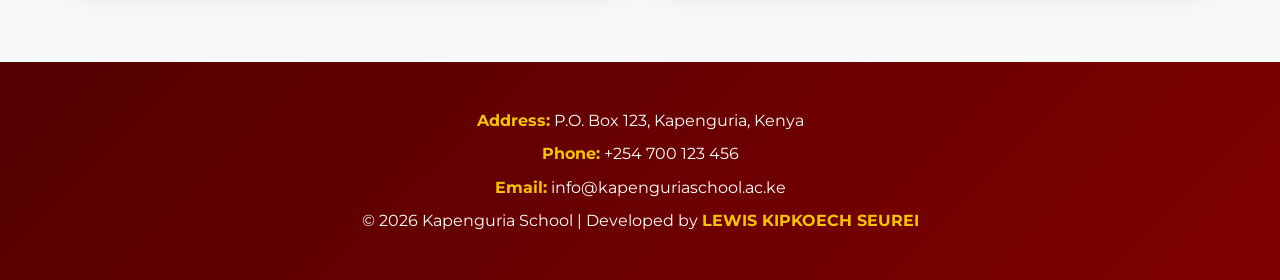
==== commit 7d0087c2: "Update index.html" ====
--- a/index.html
+++ b/index.html
@@ -1,208 +1,734 @@
 <!DOCTYPE html>
-<html lang="en">
+<html lang="en-KE">
+
 <head>
+  <!-- =========================================
+       BASIC DOCUMENT SETTINGS
+  ========================================== -->
   <meta charset="UTF-8">
-  <meta name="viewport" content="width=device-width, initial-scale=1.0">
-
-  <title>Kapenguria School</title>
-
-  <link rel="icon" type="image/png" href="https://i.imgur.com/tyjm8K4.png">
-  <link rel="stylesheet" href="style.css">
-
+
+  <meta name="viewport"
+        content="width=device-width, initial-scale=1.0">
+
+  <meta http-equiv="X-UA-Compatible"
+        content="IE=edge">
+
+  <!-- =========================================
+       PRIMARY SEO
+  ========================================== -->
+  <title>Kapenguria Senior School | West Pokot County, Kenya</title>
+
+  <meta name="description"
+        content="Official website of Kapenguria Senior School in West Pokot County, Kenya. Explore academics, CBC senior school pathways, co-curricular activities, admissions, student life, school news, gallery and contact information.">
+
+  <meta name="keywords"
+        content="Kapenguria Senior School, Kapenguria School, Kapenguria Boys High School, Kapenguria school Kenya, schools in West Pokot, West Pokot schools, senior schools in Kenya, CBC senior school Kenya, Kapenguria boys school, Kapenguria">
+
+  <meta name="author"
+        content="Kapenguria Senior School">
+
+  <meta name="robots"
+        content="index, follow, max-image-preview:large, max-snippet:-1, max-video-preview:-1">
+
+  <meta name="googlebot"
+        content="index, follow, max-image-preview:large, max-snippet:-1, max-video-preview:-1">
+
+  <!-- =========================================
+       CANONICAL URL
+  ========================================== -->
+  <link rel="canonical"
+        href="https://lewiskkoech-afk.github.io/KAPENGURIA-SENIOR-SCHOOL-WEBSITE/">
+
+  <!-- =========================================
+       FAVICON
+  ========================================== -->
+  <link rel="icon"
+        type="image/png"
+        href="https://i.imgur.com/tyjm8K4.png">
+
+  <link rel="apple-touch-icon"
+        href="https://i.imgur.com/tyjm8K4.png">
+
+  <!-- =========================================
+       OPEN GRAPH
+       Used by WhatsApp, Facebook, Messenger, etc.
+  ========================================== -->
+  <meta property="og:type"
+        content="website">
+
+  <meta property="og:title"
+        content="Kapenguria Senior School | West Pokot County">
+
+  <meta property="og:description"
+        content="Official website of Kapenguria Senior School in West Pokot County, Kenya. Discover our academics, school life, activities, admissions, news and more.">
+
+  <meta property="og:url"
+        content="https://lewiskkoech-afk.github.io/KAPENGURIA-SENIOR-SCHOOL-WEBSITE/">
+
+  <meta property="og:site_name"
+        content="Kapenguria Senior School">
+
+  <meta property="og:locale"
+        content="en_KE">
+
+  <meta property="og:image"
+        content="https://i.imgur.com/YvYEh6N.jpg">
+
+  <meta property="og:image:alt"
+        content="Kapenguria Senior School campus">
+
+  <!-- =========================================
+       TWITTER / X
+  ========================================== -->
+  <meta name="twitter:card"
+        content="summary_large_image">
+
+  <meta name="twitter:title"
+        content="Kapenguria Senior School | West Pokot County">
+
+  <meta name="twitter:description"
+        content="Official website of Kapenguria Senior School in West Pokot County, Kenya.">
+
+  <meta name="twitter:image"
+        content="https://i.imgur.com/YvYEh6N.jpg">
+
+  <meta name="twitter:image:alt"
+        content="Kapenguria Senior School campus">
+
+  <!-- =========================================
+       MOBILE / THEME
+  ========================================== -->
+  <meta name="theme-color"
+        content="#0b3d2e">
+
+  <meta name="application-name"
+        content="Kapenguria Senior School">
+
+  <meta name="apple-mobile-web-app-capable"
+        content="yes">
+
+  <meta name="apple-mobile-web-app-title"
+        content="Kapenguria Senior School">
+
+  <meta name="apple-mobile-web-app-status-bar-style"
+        content="default">
+
+  <!-- =========================================
+       PERFORMANCE
+  ========================================== -->
+  <link rel="preconnect"
+        href="https://i.imgur.com"
+        crossorigin>
+
+  <!-- =========================================
+       STYLESHEET
+  ========================================== -->
+  <link rel="stylesheet"
+        href="style.css">
+
+  <!-- =========================================
+       SLIDESHOW CSS
+  ========================================== -->
   <style>
-    /* Slideshow */
-    .slides img { display: none; }
-    .slides img.active { display: block; }
+    .slides img {
+      display: none;
+    }
+
+    .slides img.active {
+      display: block;
+    }
   </style>
+
+  <!-- =========================================
+       STRUCTURED DATA / GOOGLE SEO
+  ========================================== -->
+  <script type="application/ld+json">
+  {
+    "@context": "https://schema.org",
+    "@type": "School",
+    "name": "Kapenguria Senior School",
+    "alternateName": [
+      "Kapenguria School",
+      "Kapenguria Boys High School"
+    ],
+    "url": "https://lewiskkoech-afk.github.io/KAPENGURIA-SENIOR-SCHOOL-WEBSITE/",
+    "logo": "https://i.imgur.com/tyjm8K4.png",
+    "image": "https://i.imgur.com/YvYEh6N.jpg",
+    "description": "Kapenguria Senior School is a public boys' boarding senior school in West Pokot County, Kenya.",
+    "address": {
+      "@type": "PostalAddress",
+      "addressLocality": "Kapenguria",
+      "addressRegion": "West Pokot County",
+      "addressCountry": "KE"
+    },
+    "areaServed": {
+      "@type": "AdministrativeArea",
+      "name": "West Pokot County"
+    },
+    "educationalLevel": [
+      "Senior Secondary School",
+      "Grade 10",
+      "Grade 11",
+      "Grade 12"
+    ]
+  }
+  </script>
+
 </head>
 
 <body>
 
-  <!-- =========================
+  <!-- =========================================
        NAVIGATION
-  ========================== -->
+  ========================================== -->
   <header>
     <nav aria-label="Main navigation">
-      <a href="index.html" class="logo">Kapenguria School</a>
-
-      <button class="menu-toggle" type="button"
+
+      <a href="index.html"
+         class="logo"
+         aria-label="Kapenguria Senior School home">
+        Kapenguria School
+      </a>
+
+      <button
+        class="menu-toggle"
+        type="button"
         aria-label="Open navigation menu"
         aria-expanded="false"
-        aria-controls="main-menu">☰</button>
+        aria-controls="main-menu">
+        ☰
+      </button>
 
       <ul class="nav-links" id="main-menu">
-        <li><a href="index.html">Home</a></li>
-
+
+        <li>
+          <a href="index.html"
+             aria-current="page">
+            Home
+          </a>
+        </li>
+
+        <!-- ABOUT -->
         <li class="dropdown">
-          <a href="about.html">About Us ▾</a>
+          <a href="about.html"
+             aria-haspopup="true">
+            About Us ▾
+          </a>
+
           <ul class="dropdown-content">
-            <li><a href="about.html#history">History</a></li>
-            <li><a href="about.html#mission">Mission</a></li>
-            <li><a href="about.html#vision">Vision</a></li>
+            <li>
+              <a href="about.html#history">
+                History
+              </a>
+            </li>
+
+            <li>
+              <a href="about.html#mission">
+                Mission
+              </a>
+            </li>
+
+            <li>
+              <a href="about.html#vision">
+                Vision
+              </a>
+            </li>
           </ul>
         </li>
 
+        <!-- ACADEMICS -->
         <li class="dropdown">
-          <a href="academics.html">Academics ▾</a>
+          <a href="academics.html"
+             aria-haspopup="true">
+            Academics ▾
+          </a>
+
           <ul class="dropdown-content">
-            <li><a href="academics.html#curriculum">Curriculum</a></li>
-            <li><a href="academics.html#subjects">Subjects</a></li>
-            <li><a href="results.html">Results</a></li>
+            <li>
+              <a href="academics.html#curriculum">
+                Curriculum
+              </a>
+            </li>
+
+            <li>
+              <a href="academics.html#subjects">
+                Subjects
+              </a>
+            </li>
+
+            <li>
+              <a href="results.html">
+                Results
+              </a>
+            </li>
           </ul>
         </li>
 
+        <!-- CO-CURRICULAR -->
         <li class="dropdown">
-          <a href="co-curricular.html">Co-Curricular ▾</a>
+          <a href="co-curricular.html"
+             aria-haspopup="true">
+            Co-Curricular ▾
+          </a>
+
           <ul class="dropdown-content">
-            <li><a href="co-curricular.html#sports">Sports</a></li>
-            <li><a href="co-curricular.html#clubs">Clubs</a></li>
-            <li><a href="co-curricular.html#societies">Societies</a></li>
+            <li>
+              <a href="co-curricular.html#sports">
+                Sports
+              </a>
+            </li>
+
+            <li>
+              <a href="co-curricular.html#clubs">
+                Clubs
+              </a>
+            </li>
+
+            <li>
+              <a href="co-curricular.html#societies">
+                Societies
+              </a>
+            </li>
           </ul>
         </li>
 
-        <li><a href="students.html">Students’ Arena</a></li>
-        <li><a href="admissions.html">Admissions</a></li>
-        <li><a href="rules.html">School Rules</a></li>
-        <li><a href="gallery.html">Gallery</a></li>
-        <li><a href="news.html">News</a></li>
-        <li><a href="contact.html">Contact</a></li>
+        <!-- OTHER PAGES -->
+        <li>
+          <a href="students.html">
+            Students’ Arena
+          </a>
+        </li>
+
+        <li>
+          <a href="admissions.html">
+            Admissions
+          </a>
+        </li>
+
+        <li>
+          <a href="rules.html">
+            School Rules
+          </a>
+        </li>
+
+        <li>
+          <a href="gallery.html">
+            Gallery
+          </a>
+        </li>
+
+        <li>
+          <a href="news.html">
+            News
+          </a>
+        </li>
+
+        <li>
+          <a href="contact.html">
+            Contact
+          </a>
+        </li>
+
       </ul>
     </nav>
   </header>
 
-  <!-- =========================
-       HERO SECTION
-  ========================== -->
+
+  <!-- =========================================
+       MAIN CONTENT
+  ========================================== -->
   <main>
-    <section class="hero" aria-label="Kapenguria School introduction">
+
+    <!-- HERO SECTION -->
+    <section class="hero"
+             aria-label="Kapenguria Senior School introduction">
+
       <div class="slides">
-        <img src="https://i.imgur.com/YvYEh6N.jpg" alt="Kapenguria School campus" class="active">
-        <img src="https://i.imgur.com/edsDFaW.jpg" alt="Kapenguria School grounds">
+
+        <img
+          src="https://i.imgur.com/YvYEh6N.jpg"
+          alt="Kapenguria Senior School campus in West Pokot County"
+          class="active"
+          fetchpriority="high"
+          decoding="async">
+
+        <img
+          src="https://i.imgur.com/edsDFaW.jpg"
+          alt="Kapenguria Senior School grounds"
+          loading="lazy"
+          decoding="async">
+
       </div>
+
       <div class="hero-text">
+
         <h1>Shaping Future Leaders</h1>
-        <p>Excellence • Discipline • Success</p>
-        <button type="button" onclick="window.location.href='about.html'">Learn More</button>
+
+        <p>
+          Excellence • Discipline • Success
+        </p>
+
+        <button
+          type="button"
+          onclick="window.location.href='about.html'">
+          Learn More
+        </button>
+
       </div>
+
     </section>
 
-    <!-- Announcements -->
-    <section class="ticker" aria-label="School announcements">
-      <div class="ticker-text">Sports Day – Sept 15 | Exams – Aug 20 | Trip – July 30</div>
+
+    <!-- =========================================
+         ANNOUNCEMENTS
+    ========================================== -->
+    <section class="ticker"
+             aria-label="School announcements">
+
+      <div class="ticker-text">
+        Sports Day – Sept 15 | Exams – Aug 20 | Trip – July 30
+      </div>
+
     </section>
 
-    <!-- Principal's Message -->
-    <section class="card">
-      <h2>Principal’s Message</h2>
-      <p>Welcome to Kapenguria School. We are committed to discipline, excellence, and success in all areas of student life.</p>
+
+    <!-- =========================================
+         PRINCIPAL'S MESSAGE
+    ========================================== -->
+    <section class="card"
+             aria-labelledby="principal-message">
+
+      <h2 id="principal-message">
+        Principal’s Message
+      </h2>
+
+      <p>
+        Welcome to Kapenguria School. We are committed to
+        discipline, excellence, and success in all areas of
+        student life.
+      </p>
+
     </section>
 
-    <!-- Motto & Values -->
-    <section class="card">
-      <h2>Our Motto</h2>
-      <p>Excellence • Discipline • Success</p>
+
+    <!-- =========================================
+         MOTTO
+    ========================================== -->
+    <section class="card"
+             aria-labelledby="school-motto">
+
+      <h2 id="school-motto">
+        Our Motto
+      </h2>
+
+      <p>
+        Excellence • Discipline • Success
+      </p>
+
     </section>
 
-    <section class="card">
-      <h2>Core Values</h2>
-      <p>Integrity, Responsibility, Teamwork, Leadership.</p>
+
+    <!-- =========================================
+         CORE VALUES
+    ========================================== -->
+    <section class="card"
+             aria-labelledby="core-values">
+
+      <h2 id="core-values">
+        Core Values
+      </h2>
+
+      <p>
+        Integrity, Responsibility, Teamwork, Leadership.
+      </p>
+
     </section>
 
-    <!-- Gallery Preview -->
-    <section class="gallery">
-      <h2>Photo Gallery</h2>
+
+    <!-- =========================================
+         GALLERY PREVIEW
+    ========================================== -->
+    <section class="gallery"
+             aria-labelledby="photo-gallery">
+
+      <h2 id="photo-gallery">
+        Photo Gallery
+      </h2>
+
       <div class="gallery-grid">
-        <img src="https://i.imgur.com/YvYEh6N.jpg" alt="Kapenguria School event">
-        <img src="https://i.imgur.com/edsDFaW.jpg" alt="Kapenguria School campus grounds">
+
+        <img
+          src="https://i.imgur.com/YvYEh6N.jpg"
+          alt="Kapenguria School event"
+          loading="lazy"
+          decoding="async">
+
+        <img
+          src="https://i.imgur.com/edsDFaW.jpg"
+          alt="Kapenguria School campus grounds"
+          loading="lazy"
+          decoding="async">
+
       </div>
+
     </section>
+
   </main>
 
-  <!-- =========================
+
+  <!-- =========================================
        FOOTER
-  ========================== -->
+  ========================================== -->
   <footer>
-    <p><strong>Address:</strong> P.O. Box 123, Kapenguria, Kenya</p>
-    <p><strong>Phone:</strong> +254 700 123 456</p>
-    <p><strong>Email:</strong> info@kapenguriaschool.ac.ke</p>
-    <p>© 2026 Kapenguria School | Developed by <strong>LEWIS KIPKOECH SEUREI</strong></p>
+
+    <p>
+      <strong>Address:</strong>
+      P.O. Box 123, Kapenguria, Kenya
+    </p>
+
+    <p>
+      <strong>Phone:</strong>
+      +254 700 123 456
+    </p>
+
+    <p>
+      <strong>Email:</strong>
+      info@kapenguriaschool.ac.ke
+    </p>
+
+    <p>
+      © 2026 Kapenguria School |
+      Developed by
+      <strong>LEWIS KIPKOECH SEUREI</strong>
+    </p>
+
   </footer>
 
-  <!-- =========================
-       SCRIPTS
-  ========================== -->
+
+  <!-- =========================================
+       JAVASCRIPT
+  ========================================== -->
   <script>
     document.addEventListener("DOMContentLoaded", function () {
-      const menuToggle = document.querySelector(".menu-toggle");
-      const navLinks = document.querySelector(".nav-links");
-      const dropdowns = document.querySelectorAll(".dropdown");
+
+      /* =====================================
+         ELEMENTS
+      ===================================== */
+
+      const menuToggle =
+        document.querySelector(".menu-toggle");
+
+      const navLinks =
+        document.querySelector(".nav-links");
+
+      const dropdowns =
+        document.querySelectorAll(".dropdown");
+
       const mobileBreakpoint = 768;
 
-      // Toggle mobile menu
+
+      /* =====================================
+         SAFETY CHECK
+      ===================================== */
+
+      if (!menuToggle || !navLinks) {
+        return;
+      }
+
+
+      /* =====================================
+         RESET MOBILE MENU
+      ===================================== */
+
+      function closeMobileMenu() {
+
+        navLinks.classList.remove("active");
+
+        menuToggle.setAttribute(
+          "aria-expanded",
+          "false"
+        );
+
+        menuToggle.setAttribute(
+          "aria-label",
+          "Open navigation menu"
+        );
+
+        menuToggle.textContent = "☰";
+
+        dropdowns.forEach(function (dropdown) {
+          dropdown.classList.remove("open");
+        });
+      }
+
+
+      /* =====================================
+         MOBILE MENU TOGGLE
+      ===================================== */
+
       menuToggle.addEventListener("click", function () {
-        const isOpen = navLinks.classList.toggle("active");
-        menuToggle.setAttribute("aria-expanded", isOpen);
-        menuToggle.setAttribute("aria-label", isOpen ? "Close navigation menu" : "Open navigation menu");
-        menuToggle.textContent = isOpen ? "✕" : "☰";
+
+        const isOpen =
+          navLinks.classList.toggle("active");
+
+        menuToggle.setAttribute(
+          "aria-expanded",
+          String(isOpen)
+        );
+
+        menuToggle.setAttribute(
+          "aria-label",
+          isOpen
+            ? "Close navigation menu"
+            : "Open navigation menu"
+        );
+
+        menuToggle.textContent =
+          isOpen ? "✕" : "☰";
+
       });
 
-      // Dropdown handling for mobile
+
+      /* =====================================
+         MOBILE DROPDOWNS
+      ===================================== */
+
       dropdowns.forEach(function (dropdown) {
-        const dropdownLink = dropdown.querySelector(":scope > a");
-        dropdownLink.addEventListener("click", function (event) {
-          if (window.innerWidth <= mobileBreakpoint) {
-            event.preventDefault();
-            dropdowns.forEach(item => { if (item !== dropdown) item.classList.remove("open"); });
-            dropdown.classList.toggle("open");
+
+        const dropdownLink =
+          dropdown.querySelector("a");
+
+        if (!dropdownLink) {
+          return;
+        }
+
+        dropdownLink.addEventListener(
+          "click",
+          function (event) {
+
+            if (window.innerWidth <= mobileBreakpoint) {
+
+              event.preventDefault();
+
+              dropdowns.forEach(
+                function (item) {
+
+                  if (item !== dropdown) {
+                    item.classList.remove("open");
+                  }
+
+                }
+              );
+
+              dropdown.classList.toggle("open");
+            }
+
           }
+        );
+
+      });
+
+
+      /* =====================================
+         CLOSE MENU AFTER NORMAL LINK CLICK
+      ===================================== */
+
+      document
+        .querySelectorAll(
+          ".nav-links > li:not(.dropdown) > a"
+        )
+        .forEach(function (link) {
+
+          link.addEventListener(
+            "click",
+            function () {
+              closeMobileMenu();
+            }
+          );
+
         });
-      });
-
-      // Close menu after selecting a normal link
-      document.querySelectorAll(".nav-links > li:not(.dropdown) > a").forEach(link => {
-        link.addEventListener("click", () => {
-          navLinks.classList.remove("active");
-          menuToggle.setAttribute("aria-expanded", "false");
-          menuToggle.setAttribute("aria-label", "Open navigation menu");
-          menuToggle.textContent = "☰";
-        });
-      });
-
-      // Close menu when clicking outside
-      document.addEventListener("click", function (event) {
-        if (!event.target.closest("nav") && window.innerWidth <= mobileBreakpoint) {
-          navLinks.classList.remove("active");
-          menuToggle.setAttribute("aria-expanded", "false");
-          menuToggle.setAttribute("aria-label", "Open navigation menu");
-          menuToggle.textContent = "☰";
-          dropdowns.forEach(dropdown => dropdown.classList.remove("open"));
+
+
+      /* =====================================
+         CLOSE MENU WHEN CLICKING OUTSIDE
+      ===================================== */
+
+      document.addEventListener(
+        "click",
+        function (event) {
+
+          if (
+            window.innerWidth <= mobileBreakpoint &&
+            !event.target.closest("nav")
+          ) {
+            closeMobileMenu();
+          }
+
         }
-      });
-
-      // Reset menu on desktop resize
-      window.addEventListener("resize", function () {
-        if (window.innerWidth > mobileBreakpoint) {
-          navLinks.classList.remove("active");
-          menuToggle.setAttribute("aria-expanded", "false");
-          menuToggle.setAttribute("aria-label", "Open navigation menu");
-          menuToggle.textContent = "☰";
-          dropdowns.forEach(dropdown => dropdown.classList.remove("open"));
+      );
+
+
+      /* =====================================
+         RESET MENU WHEN RESIZING
+      ===================================== */
+
+      window.addEventListener(
+        "resize",
+        function () {
+
+          if (window.innerWidth > mobileBreakpoint) {
+            closeMobileMenu();
+          }
+
         }
-      });
-
-      // Hero slideshow
-      const slides = document.querySelectorAll(".slides img");
+      );
+
+
+      /* =====================================
+         HERO SLIDESHOW
+      ===================================== */
+
+      const slides =
+        document.querySelectorAll(".slides img");
+
       let currentSlide = 0;
+
+
       function showSlide(index) {
-        slides.forEach((slide, i) => slide.classList.toggle("active", i === index));
+
+        slides.forEach(
+          function (slide, i) {
+
+            slide.classList.toggle(
+              "active",
+              i === index
+            );
+
+          }
+        );
+
       }
+
+
       if (slides.length > 1) {
-        setInterval(() => {
-          currentSlide = (currentSlide + 1) % slides.length;
-          showSlide(currentSlide);
-        }, 4000);
+
+        setInterval(
+          function () {
+
+            currentSlide =
+              (currentSlide + 1) %
+              slides.length;
+
+            showSlide(currentSlide);
+
+          },
+          4000
+        );
+
       }
+
     });
   </script>
+
 </body>
 </html>
--- a/style.css
+++ b/style.css
@@ -1,8 +1,15 @@
+/* =========================================================
+   KAPENGURIA SENIOR SCHOOL
+   RESPONSIVE WEBSITE STYLESHEET
+========================================================= */
+
 @import url('https://fonts.googleapis.com/css2?family=Montserrat:wght@400;500;600;700&family=Oswald:wght@500;600;700&display=swap');
 
-/* =========================
-   RESET & BASE
-========================= */
+
+/* =========================================================
+   ROOT VARIABLES
+========================================================= */
+
 :root {
   --maroon: #800000;
   --dark-maroon: #520000;
@@ -12,71 +19,185 @@
   --white: #ffffff;
   --text: #333333;
   --muted: #666666;
-  --shadow: 0 10px 30px rgba(0, 0, 0, 0.09);
-}
-
-* {
+
+  --shadow:
+    0 10px 30px rgba(0, 0, 0, 0.09);
+
+  --nav-height: 64px;
+}
+
+
+/* =========================================================
+   RESET
+========================================================= */
+
+*,
+*::before,
+*::after {
   margin: 0;
   padding: 0;
   box-sizing: border-box;
 }
 
+
+/* =========================================================
+   HTML
+========================================================= */
+
 html {
   scroll-behavior: smooth;
-}
+  width: 100%;
+  overflow-x: hidden;
+}
+
+
+/* =========================================================
+   BODY
+========================================================= */
 
 body {
-  font-family: 'Montserrat', Arial, sans-serif;
-  line-height: 1.6;
+  width: 100%;
+  min-width: 320px;
+  max-width: 100%;
+  overflow-x: hidden;
+
   background: #f7f8fa;
   color: var(--text);
-}
+
+  font-family: 'Montserrat', Arial, sans-serif;
+  font-size: 16px;
+  line-height: 1.6;
+}
+
+
+/* =========================================================
+   GENERAL ELEMENTS
+========================================================= */
 
 img {
+  display: block;
   max-width: 100%;
-  display: block;
-}
-
+  height: auto;
+}
+
+button,
+input,
+textarea,
+select,
 a {
-  transition: all 0.3s ease;
-}
-
-/* =========================
+  font-family: inherit;
+}
+
+button {
+  cursor: pointer;
+}
+
+a {
+  transition:
+    color 0.3s ease,
+    background 0.3s ease,
+    transform 0.3s ease;
+}
+
+
+/* =========================================================
+   ACCESSIBILITY
+========================================================= */
+
+:focus-visible {
+  outline: 3px solid var(--gold);
+  outline-offset: 3px;
+}
+
+
+/* =========================================================
    NAVIGATION
-========================= */
+========================================================= */
+
+header {
+  position: relative;
+  z-index: 1000;
+}
+
+
+/* Main navigation */
+
 header nav {
-  background: rgba(128, 0, 0, 0.98);
   position: fixed;
   top: 0;
   left: 0;
+
+  z-index: 1000;
+
+  display: flex;
+  align-items: center;
+  justify-content: center;
+
   width: 100%;
-  z-index: 1000;
-  box-shadow: 0 3px 15px rgba(0, 0, 0, 0.2);
-}
-
-header nav ul {
+  min-height: var(--nav-height);
+
+  padding: 0 25px;
+
+  background: rgba(128, 0, 0, 0.98);
+
+  box-shadow:
+    0 3px 15px rgba(0, 0, 0, 0.2);
+}
+
+
+/* School logo */
+
+.logo {
+  display: none;
+
+  color: var(--white);
+
+  font-family: 'Oswald', sans-serif;
+  font-size: 21px;
+  font-weight: 700;
+
+  text-decoration: none;
+  white-space: nowrap;
+}
+
+.logo:hover {
+  color: var(--gold);
+}
+
+
+/* Navigation list */
+
+header nav > ul {
+  display: flex;
+  align-items: center;
+  justify-content: center;
+
+  width: 100%;
+
+  gap: 3px;
+
   list-style: none;
-  display: flex;
-  justify-content: center;
-  align-items: center;
-  flex-wrap: wrap;
-  padding: 0 20px;
-  min-height: 64px;
-}
-
-header nav ul li {
+}
+
+header nav > ul > li {
   position: relative;
-  margin: 0 3px;
-}
+}
+
+
+/* Navigation links */
 
 header nav ul li a {
   display: block;
+
+  padding: 22px 13px;
+
   color: var(--white);
+
+  font-size: 13px;
+  font-weight: 600;
+
   text-decoration: none;
-  font-weight: 600;
-  font-size: 14px;
-  padding: 22px 15px;
-  font-family: 'Montserrat', sans-serif;
+  white-space: nowrap;
 }
 
 header nav ul li a:hover {
@@ -84,54 +205,119 @@
   background: rgba(255, 255, 255, 0.08);
 }
 
-/* Dropdown */
+
+/* =========================================================
+   HAMBURGER
+========================================================= */
+
+.menu-toggle {
+  display: none;
+
+  width: 44px;
+  height: 44px;
+
+  padding: 0;
+
+  color: var(--white);
+  background: transparent;
+
+  border: none;
+
+  font-size: 30px;
+  line-height: 1;
+
+  cursor: pointer;
+}
+
+.menu-toggle:hover {
+  color: var(--gold);
+}
+
+
+/* =========================================================
+   DROPDOWN
+========================================================= */
+
 .dropdown-content {
-  display: none;
   position: absolute;
+
   top: 64px;
   left: 0;
+
+  display: none;
+
   min-width: 210px;
+
+  padding: 8px 0;
+
+  list-style: none;
+
   background: var(--maroon);
+
   border-top: 3px solid var(--gold);
-  box-shadow: 0 8px 20px rgba(0, 0, 0, 0.25);
+
   border-radius: 0 0 6px 6px;
-  padding: 8px 0;
+
+  box-shadow:
+    0 8px 20px rgba(0, 0, 0, 0.25);
 }
 
 .dropdown-content li {
   width: 100%;
-  margin: 0;
 }
 
 .dropdown-content li a {
   padding: 12px 18px;
-  white-space: nowrap;
 }
 
 .dropdown-content li a:hover {
+  color: var(--maroon);
   background: var(--gold);
-  color: var(--maroon);
-}
-
-.dropdown:hover .dropdown-content {
-  display: block;
-}
-
-/* =========================
-   HERO SECTION
-========================= */
+}
+
+
+/* Desktop dropdown */
+
+@media (min-width: 769px) {
+
+  .dropdown:hover > .dropdown-content,
+  .dropdown:focus-within > .dropdown-content {
+    display: block;
+  }
+
+}
+
+
+/* =========================================================
+   HERO
+========================================================= */
+
 .hero {
   position: relative;
-  margin-top: 64px;
+
+  width: 100%;
   min-height: 570px;
+
+  margin-top: var(--nav-height);
+
   overflow: hidden;
+
   background: var(--dark-maroon);
 }
+
+
+/* Hero overlay */
 
 .hero::after {
   content: "";
+
   position: absolute;
   inset: 0;
+
+  z-index: 1;
+
+  pointer-events: none;
+
   background:
     linear-gradient(
       90deg,
@@ -139,174 +325,322 @@
       rgba(80, 0, 0, 0.38),
       rgba(0, 0, 0, 0.28)
     );
-  z-index: 1;
-}
-
-.slides,
+}
+
+
+/* Slideshow */
+
+.slides {
+  position: absolute;
+  inset: 0;
+
+  z-index: 0;
+
+  width: 100%;
+  height: 100%;
+}
+
 .slides img {
+  display: none;
+
   width: 100%;
   height: 570px;
-}
-
-.slides img {
+
   object-fit: cover;
-  display: none;
-}
+  object-position: center;
+}
+
+.slides img.active {
+  display: block;
+}
+
+
+/* Hero text */
 
 .hero-text {
   position: absolute;
-  z-index: 2;
+
   top: 50%;
   left: 50%;
+
+  z-index: 2;
+
   width: min(90%, 850px);
-  transform: translate(-50%, -50%);
+
+  color: var(--white);
+
   text-align: center;
-  color: var(--white);
-  text-shadow: 0 3px 10px rgba(0, 0, 0, 0.6);
-}
+
+  transform:
+    translate(-50%, -50%);
+
+  text-shadow:
+    0 3px 10px rgba(0, 0, 0, 0.6);
+}
+
+
+/* Welcome text */
 
 .hero-text::before {
   content: "WELCOME TO KAPENGURIA SCHOOL";
+
   display: block;
+
+  margin-bottom: 18px;
+
   color: var(--gold);
+
   font-size: 14px;
   font-weight: 700;
+
   letter-spacing: 3px;
+}
+
+
+/* Hero heading */
+
+.hero-text h1 {
   margin-bottom: 18px;
-}
-
-.hero-text h1 {
+
   font-family: 'Oswald', sans-serif;
+
   font-size: clamp(42px, 7vw, 78px);
+
   line-height: 1.05;
-  margin-bottom: 18px;
+
   text-transform: uppercase;
 }
+
+
+/* Hero paragraph */
 
 .hero-text p {
   font-size: clamp(18px, 2.5vw, 26px);
   font-weight: 500;
 }
 
+
+/* Hero button */
+
 .hero-text button {
+  min-height: 48px;
+
   margin-top: 30px;
+
   padding: 14px 30px;
+
+  color: var(--dark-maroon);
+
   background: var(--gold);
+
   border: 2px solid var(--gold);
   border-radius: 5px;
+
   font-weight: 700;
-  cursor: pointer;
+
+  box-shadow:
+    0 5px 15px rgba(0, 0, 0, 0.2);
+
+  transition:
+    color 0.3s ease,
+    background 0.3s ease,
+    transform 0.3s ease;
+}
+
+.hero-text button:hover {
+  color: var(--white);
+  background: transparent;
+
+  transform:
+    translateY(-3px);
+}
+
+
+/* =========================================================
+   ANNOUNCEMENTS
+========================================================= */
+
+.ticker {
+  position: relative;
+
+  z-index: 3;
+
+  width: 100%;
+
+  overflow: hidden;
+
+  padding: 13px 10px;
+
   color: var(--dark-maroon);
-  box-shadow: 0 5px 15px rgba(0, 0, 0, 0.2);
-  transition: 0.3s ease;
-}
-
-.hero-text button:hover {
-  background: transparent;
-  color: var(--white);
-  transform: translateY(-3px);
-}
-
-/* =========================
-   ANNOUNCEMENTS
-========================= */
-.ticker {
+
   background: var(--gold);
-  color: var(--dark-maroon);
+
   font-weight: 700;
-  overflow: hidden;
+
+  text-align: center;
+
   white-space: nowrap;
-  padding: 13px 10px;
-  text-align: center;
-  box-shadow: 0 3px 8px rgba(0, 0, 0, 0.12);
+
+  box-shadow:
+    0 3px 8px rgba(0, 0, 0, 0.12);
 }
 
 .ticker-text {
   display: inline-block;
+
+  max-width: 100%;
+
   will-change: transform;
 }
 
-/* =========================
+
+/* =========================================================
    CONTENT CARDS
-========================= */
+========================================================= */
+
 .card {
+  width: calc(100% - 36px);
+
+  max-width: 1000px;
+
+  margin: 38px auto;
+
+  padding: 32px;
+
   background: var(--white);
-  margin: 38px auto;
-  padding: 32px;
-  max-width: 1000px;
+
+  border-left: 5px solid var(--gold);
+
   border-radius: 12px;
-  border-left: 5px solid var(--gold);
+
   box-shadow: var(--shadow);
-  transition: transform 0.3s ease, box-shadow 0.3s ease;
+
+  transition:
+    transform 0.3s ease,
+    box-shadow 0.3s ease;
 }
 
 .card:hover {
-  transform: translateY(-5px);
-  box-shadow: 0 15px 35px rgba(0, 0, 0, 0.13);
+  box-shadow:
+    0 15px 35px rgba(0, 0, 0, 0.13);
+
+  transform:
+    translateY(-5px);
 }
 
 .card h2 {
+  margin-bottom: 12px;
+
   color: var(--maroon);
-  margin-bottom: 12px;
+
   font-family: 'Oswald', sans-serif;
+
   font-size: 28px;
+
+  line-height: 1.25;
 }
 
 .card p {
   color: var(--muted);
-}
-
-/* =========================
+
+  font-size: 16px;
+
+  line-height: 1.7;
+}
+
+
+/* =========================================================
    GALLERY
-========================= */
+========================================================= */
+
 .gallery {
+  width: 100%;
+
+  max-width: 1200px;
+
   margin: 70px auto;
-  max-width: 1200px;
+
   padding: 0 25px;
 }
 
 .gallery h2 {
+  margin-bottom: 25px;
+
+  padding-left: 14px;
+
+  color: var(--maroon);
+
+  border-left: 6px solid var(--gold);
+
+  font-family: 'Oswald', sans-serif;
+
   font-size: 34px;
-  margin-bottom: 25px;
-  color: var(--maroon);
-  border-left: 6px solid var(--gold);
-  padding-left: 14px;
-  font-family: 'Oswald', sans-serif;
-}
+
+  line-height: 1.25;
+}
+
+
+/* Gallery grid */
 
 .gallery-grid {
   display: grid;
-  grid-template-columns: repeat(auto-fit, minmax(250px, 1fr));
+
+  grid-template-columns:
+    repeat(auto-fit, minmax(250px, 1fr));
+
   gap: 22px;
 }
+
+
+/* Gallery images */
 
 .gallery-grid img {
   width: 100%;
+
   height: 230px;
+
   object-fit: cover;
+
   border-radius: 10px;
+
+  cursor: pointer;
+
   box-shadow: var(--shadow);
-  transition: transform 0.35s ease, box-shadow 0.35s ease;
-  cursor: pointer;
+
+  transition:
+    transform 0.35s ease,
+    box-shadow 0.35s ease;
 }
 
 .gallery-grid img:hover {
-  transform: scale(1.04);
-  box-shadow: 0 15px 30px rgba(0, 0, 0, 0.2);
-}
-
-/* =========================
+  box-shadow:
+    0 15px 30px rgba(0, 0, 0, 0.2);
+
+  transform:
+    scale(1.04);
+}
+
+
+/* =========================================================
    LIGHTBOX
-========================= */
+========================================================= */
+
 .lightbox {
+  position: fixed;
+
+  inset: 0;
+
+  z-index: 2000;
+
   display: none;
-  position: fixed;
-  z-index: 2000;
-  inset: 0;
-  background: rgba(0, 0, 0, 0.9);
+
+  align-items: center;
   justify-content: center;
-  align-items: center;
+
   padding: 30px;
+
+  background:
+    rgba(0, 0, 0, 0.9);
 }
 
 .lightbox:target {
@@ -316,116 +650,667 @@
 .lightbox img {
   max-width: 90%;
   max-height: 82%;
+
   border: 4px solid var(--gold);
+
   border-radius: 10px;
 }
 
 .lightbox-close {
   position: absolute;
+
   top: 20px;
   right: 30px;
+
   color: var(--gold);
+
   font-size: 42px;
+  font-weight: bold;
+
   text-decoration: none;
-  font-weight: bold;
-}
-
-/* =========================
+}
+
+
+/* =========================================================
    FOOTER
-========================= */
+========================================================= */
+
 footer {
-  background: linear-gradient(135deg, #520000, #800000);
+  width: 100%;
+
+  margin-top: 80px;
+
+  padding: 38px 20px;
+
   color: var(--white);
+
+  background:
+    linear-gradient(
+      135deg,
+      #520000,
+      #800000
+    );
+
   text-align: center;
-  padding: 38px 20px;
-  margin-top: 80px;
 }
 
 footer p {
   margin: 8px 0;
+
+  overflow-wrap: anywhere;
 }
 
 footer p strong {
   color: var(--gold);
 }
 
-/* =========================
-   RESPONSIVE DESIGN
-========================= */
-@media (max-width: 900px) {
+
+/* =========================================================
+   TABLETS
+========================================================= */
+
+@media (max-width: 1050px) {
+
+  header nav {
+    padding: 0 18px;
+  }
+
+  header nav > ul {
+    gap: 0;
+  }
+
   header nav ul li a {
-    padding: 18px 8px;
-    font-size: 12px;
+    padding: 22px 8px;
+
+    font-size: 11px;
   }
 
   .hero-text h1 {
-    font-size: 52px;
-  }
-}
+    font-size: 58px;
+  }
+
+}
+
+
+/* =========================================================
+   MOBILE DEVICES
+========================================================= */
 
 @media (max-width: 768px) {
+
+  :root {
+    --nav-height: 60px;
+  }
+
+
+  /* -----------------------------------------
+     MOBILE NAV
+  ----------------------------------------- */
+
   header nav {
-    position: relative;
-  }
-
-  header nav ul {
+    min-height: var(--nav-height);
+
+    padding:
+      0 14px;
+
+    justify-content: flex-end;
+  }
+
+
+  /* Show logo */
+
+  .logo {
+    display: block;
+
+    margin-right: auto;
+
+    max-width: calc(100% - 60px);
+
+    overflow: hidden;
+
+    font-size: 18px;
+
+    text-overflow: ellipsis;
+  }
+
+
+  /* Show hamburger */
+
+  .menu-toggle {
+    display: flex;
+
+    align-items: center;
+    justify-content: center;
+
+    flex-shrink: 0;
+  }
+
+
+  /* Mobile navigation menu */
+
+  header nav > ul {
+    position: absolute;
+
+    top: var(--nav-height);
+    left: 0;
+
+    display: none;
+
     flex-direction: column;
+    align-items: stretch;
+
+    width: 100%;
+
+    max-height:
+      calc(100vh - var(--nav-height));
+
     padding: 8px 0;
-  }
-
-  header nav ul li {
+
+    overflow-x: hidden;
+    overflow-y: auto;
+
+    background:
+      rgba(128, 0, 0, 0.99);
+
+    box-shadow:
+      0 8px 20px rgba(0, 0, 0, 0.25);
+  }
+
+
+  /* Open menu */
+
+  header nav > ul.active {
+    display: flex;
+  }
+
+
+  /* Menu items */
+
+  header nav > ul > li {
     width: 100%;
-    text-align: center;
-  }
+
+    text-align: left;
+  }
+
+
+  /* Menu links */
 
   header nav ul li a {
-    padding: 10px;
-  }
+    display: block;
+
+    width: 100%;
+
+    min-height: 46px;
+
+    padding:
+      13px 20px;
+
+    font-size: 15px;
+
+    white-space: normal;
+  }
+
+
+  /* -----------------------------------------
+     MOBILE DROPDOWNS
+  ----------------------------------------- */
 
   .dropdown-content {
     position: static;
+
+    display: none;
+
     width: 100%;
+
+    min-width: 0;
+
+    padding: 0;
+
+    background:
+      rgba(82, 0, 0, 0.98);
+
+    border: none;
+
+    border-radius: 0;
+
     box-shadow: none;
   }
 
+
+  /* Prevent desktop hover behavior */
+
+  .dropdown:hover > .dropdown-content,
+  .dropdown:focus-within > .dropdown-content {
+    display: none;
+  }
+
+
+  /* Open dropdown */
+
+  .dropdown.open > .dropdown-content {
+    display: block;
+  }
+
+
+  /* Dropdown links */
+
+  .dropdown-content li a {
+    min-height: 44px;
+
+    padding:
+      11px 38px;
+
+    font-size: 14px;
+  }
+
+
+  /* -----------------------------------------
+     MOBILE HERO
+  ----------------------------------------- */
+
   .hero {
-    margin-top: 0;
-    min-height: 480px;
-  }
+    min-height: 520px;
+
+    margin-top: var(--nav-height);
+  }
+
+
+  .slides {
+    width: 100%;
+    height: 520px;
+  }
+
+
+  .slides img {
+    width: 100%;
+    height: 520px;
+
+    object-fit: cover;
+
+    object-position: center;
+  }
+
+
+  /* Hero text */
+
+  .hero-text {
+    top: 52%;
+
+    width:
+      calc(100% - 30px);
+
+    max-width: 650px;
+  }
+
+
+  .hero-text::before {
+    margin-bottom: 15px;
+
+    font-size: 11px;
+
+    letter-spacing: 2px;
+  }
+
+
+  .hero-text h1 {
+    margin-bottom: 15px;
+
+    font-size:
+      clamp(38px, 12vw, 58px);
+
+    line-height: 1.05;
+  }
+
+
+  .hero-text p {
+    font-size: 17px;
+
+    line-height: 1.4;
+  }
+
+
+  .hero-text button {
+    min-height: 48px;
+
+    margin-top: 24px;
+
+    padding:
+      13px 30px;
+
+    font-size: 15px;
+  }
+
+
+  /* -----------------------------------------
+     ANNOUNCEMENT
+  ----------------------------------------- */
+
+  .ticker {
+    padding:
+      12px 8px;
+
+    font-size: 13px;
+  }
+
+
+  /* -----------------------------------------
+     CARDS
+  ----------------------------------------- */
+
+  .card {
+    width:
+      calc(100% - 30px);
+
+    margin:
+      25px auto;
+
+    padding:
+      22px 18px;
+  }
+
+
+  .card h2 {
+    font-size: 25px;
+  }
+
+
+  .card p {
+    font-size: 15px;
+
+    line-height: 1.7;
+  }
+
+
+  /* -----------------------------------------
+     GALLERY
+  ----------------------------------------- */
+
+  .gallery {
+    width: 100%;
+
+    margin:
+      45px auto;
+
+    padding:
+      0 15px;
+  }
+
+
+  .gallery h2 {
+    margin-bottom: 20px;
+
+    font-size: 28px;
+  }
+
+
+  .gallery-grid {
+    grid-template-columns: 1fr;
+
+    gap: 15px;
+  }
+
+
+  .gallery-grid img {
+    width: 100%;
+
+    height: 220px;
+
+    border-radius: 10px;
+  }
+
+
+  /* -----------------------------------------
+     FOOTER
+  ----------------------------------------- */
+
+  footer {
+    margin-top: 50px;
+
+    padding:
+      30px 15px;
+
+    font-size: 14px;
+  }
+
+
+  footer p {
+    line-height: 1.6;
+  }
+
+}
+
+
+/* =========================================================
+   SMALL PHONES
+========================================================= */
+
+@media (max-width: 480px) {
+
+  .logo {
+    font-size: 17px;
+  }
+
+
+  .menu-toggle {
+    width: 44px;
+    height: 44px;
+
+    font-size: 27px;
+  }
+
+
+  .hero {
+    min-height: 470px;
+  }
+
+
+  .slides {
+    height: 470px;
+  }
+
+
+  .slides img {
+    height: 470px;
+  }
+
+
+  .hero-text {
+    width:
+      calc(100% - 24px);
+  }
+
+
+  .hero-text::before {
+    margin-bottom: 12px;
+
+    font-size: 10px;
+
+    letter-spacing:
+      1.5px;
+  }
+
+
+  .hero-text h1 {
+    font-size:
+      clamp(32px, 11vw, 44px);
+  }
+
+
+  .hero-text p {
+    font-size: 15px;
+  }
+
+
+  .hero-text button {
+    width: 100%;
+
+    max-width: 220px;
+
+    padding:
+      12px 20px;
+  }
+
+
+  .card {
+    width:
+      calc(100% - 24px);
+
+    padding:
+      20px 16px;
+  }
+
+
+  .card h2 {
+    font-size: 22px;
+  }
+
+
+  .gallery {
+    padding:
+      0 12px;
+  }
+
+
+  .gallery h2 {
+    font-size: 25px;
+  }
+
+
+  .gallery-grid img {
+    height: 210px;
+  }
+
+
+  footer {
+    padding:
+      28px 14px;
+  }
+
+}
+
+
+/* =========================================================
+   VERY SMALL PHONES
+========================================================= */
+
+@media (max-width: 360px) {
+
+  .logo {
+    font-size: 16px;
+  }
+
+
+  .menu-toggle {
+    font-size: 24px;
+  }
+
+
+  .hero {
+    min-height: 430px;
+  }
+
 
   .slides,
   .slides img {
-    height: 480px;
-  }
+    height: 430px;
+  }
+
+
+  .hero-text {
+    width:
+      calc(100% - 20px);
+  }
+
+
+  .hero-text::before {
+    font-size: 9px;
+
+    letter-spacing:
+      1px;
+  }
+
 
   .hero-text h1 {
-    font-size: 42px;
-  }
+    font-size: 32px;
+  }
+
 
   .hero-text p {
-    font-size: 18px;
-  }
+    font-size: 14px;
+  }
+
+
+  .hero-text button {
+    max-width: 200px;
+
+    padding:
+      11px 18px;
+
+    font-size: 14px;
+  }
+
 
   .card {
-    margin: 25px 18px;
-    padding: 25px 20px;
-  }
-
-  .gallery {
-    margin: 45px auto;
-    padding: 0 18px;
-  }
-
-  .gallery h2 {
-    font-size: 29px;
-  }
-
-  .gallery-grid {
-    grid-template-columns: 1fr;
-  }
-
-  .gallery-grid img {
-    height: 240px;
-  }
-}
-
+    width:
+      calc(100% - 20px);
+
+    padding:
+      18px 14px;
+  }
+
+
+  .card h2 {
+    font-size: 20px;
+  }
+
+
+  .card p {
+    font-size: 14px;
+  }
+
+}
+
+
+/* =========================================================
+   TOUCH DEVICES
+========================================================= */
+
+@media (pointer: coarse) {
+
+  a,
+  button {
+    -webkit-tap-highlight-color: transparent;
+  }
+
+
+  header nav ul li a,
+  .menu-toggle,
+  .hero-text button {
+    min-height: 44px;
+  }
+
+}
+
+
+/* =========================================================
+   REDUCED MOTION
+========================================================= */
+
+@media (prefers-reduced-motion: reduce) {
+
+  html {
+    scroll-behavior: auto;
+  }
+
+
+  *,
+  *::before,
+  *::after {
+    animation-duration: 0.01ms !important;
+
+    animation-iteration-count: 1 !important;
+
+    transition-duration: 0.01ms !important;
+  }
+
+}
